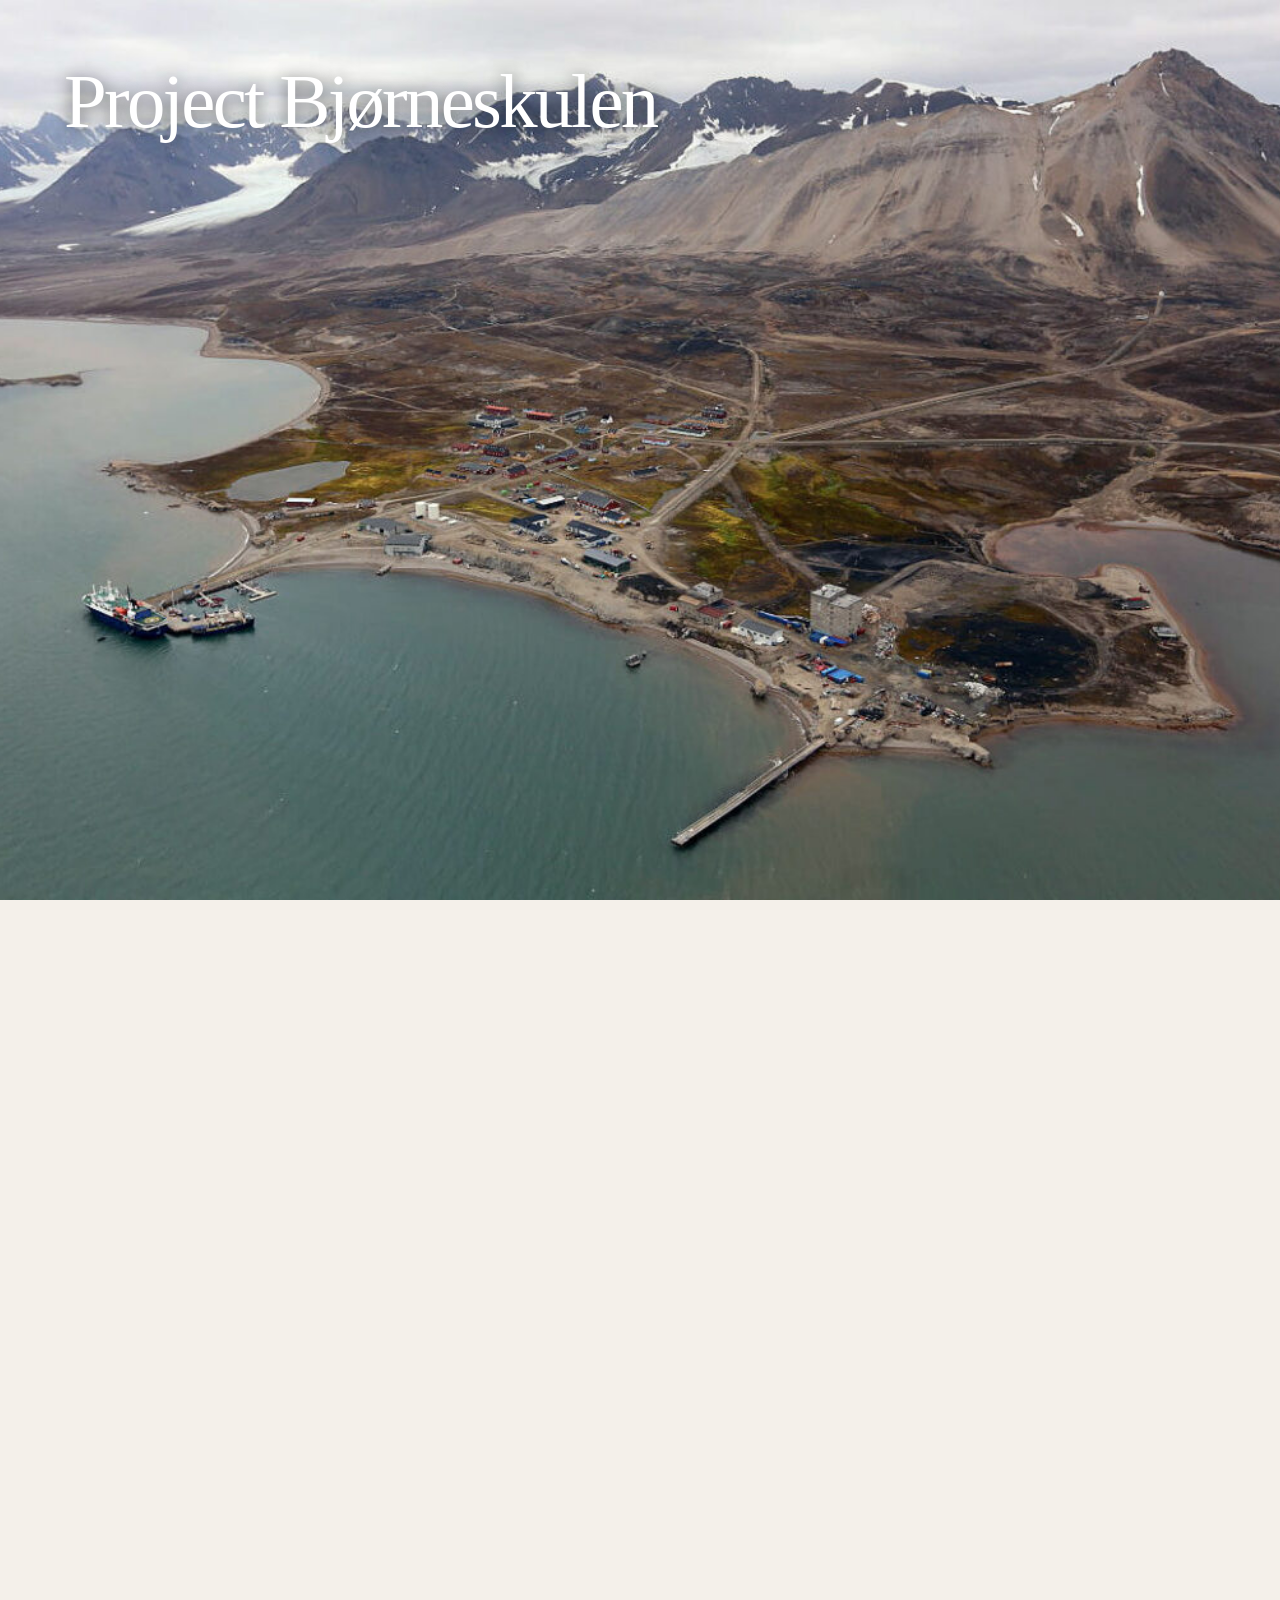
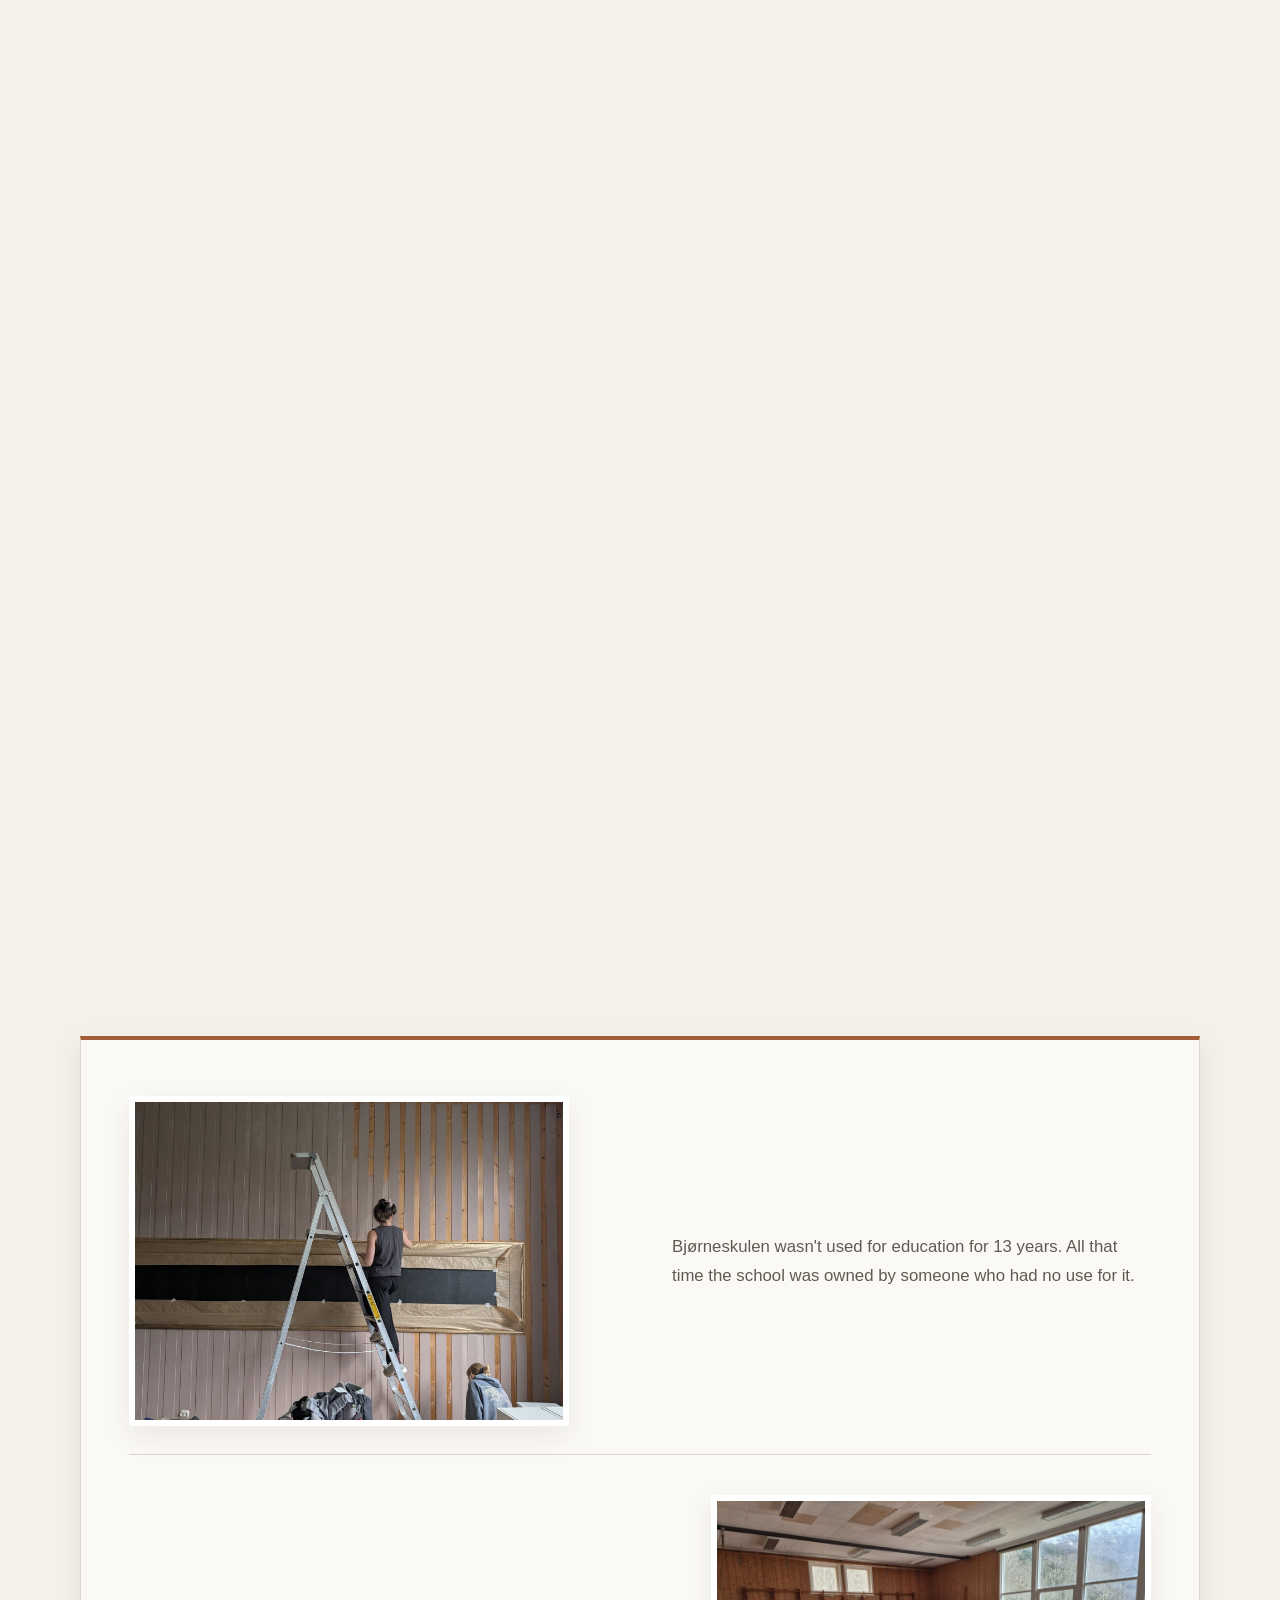
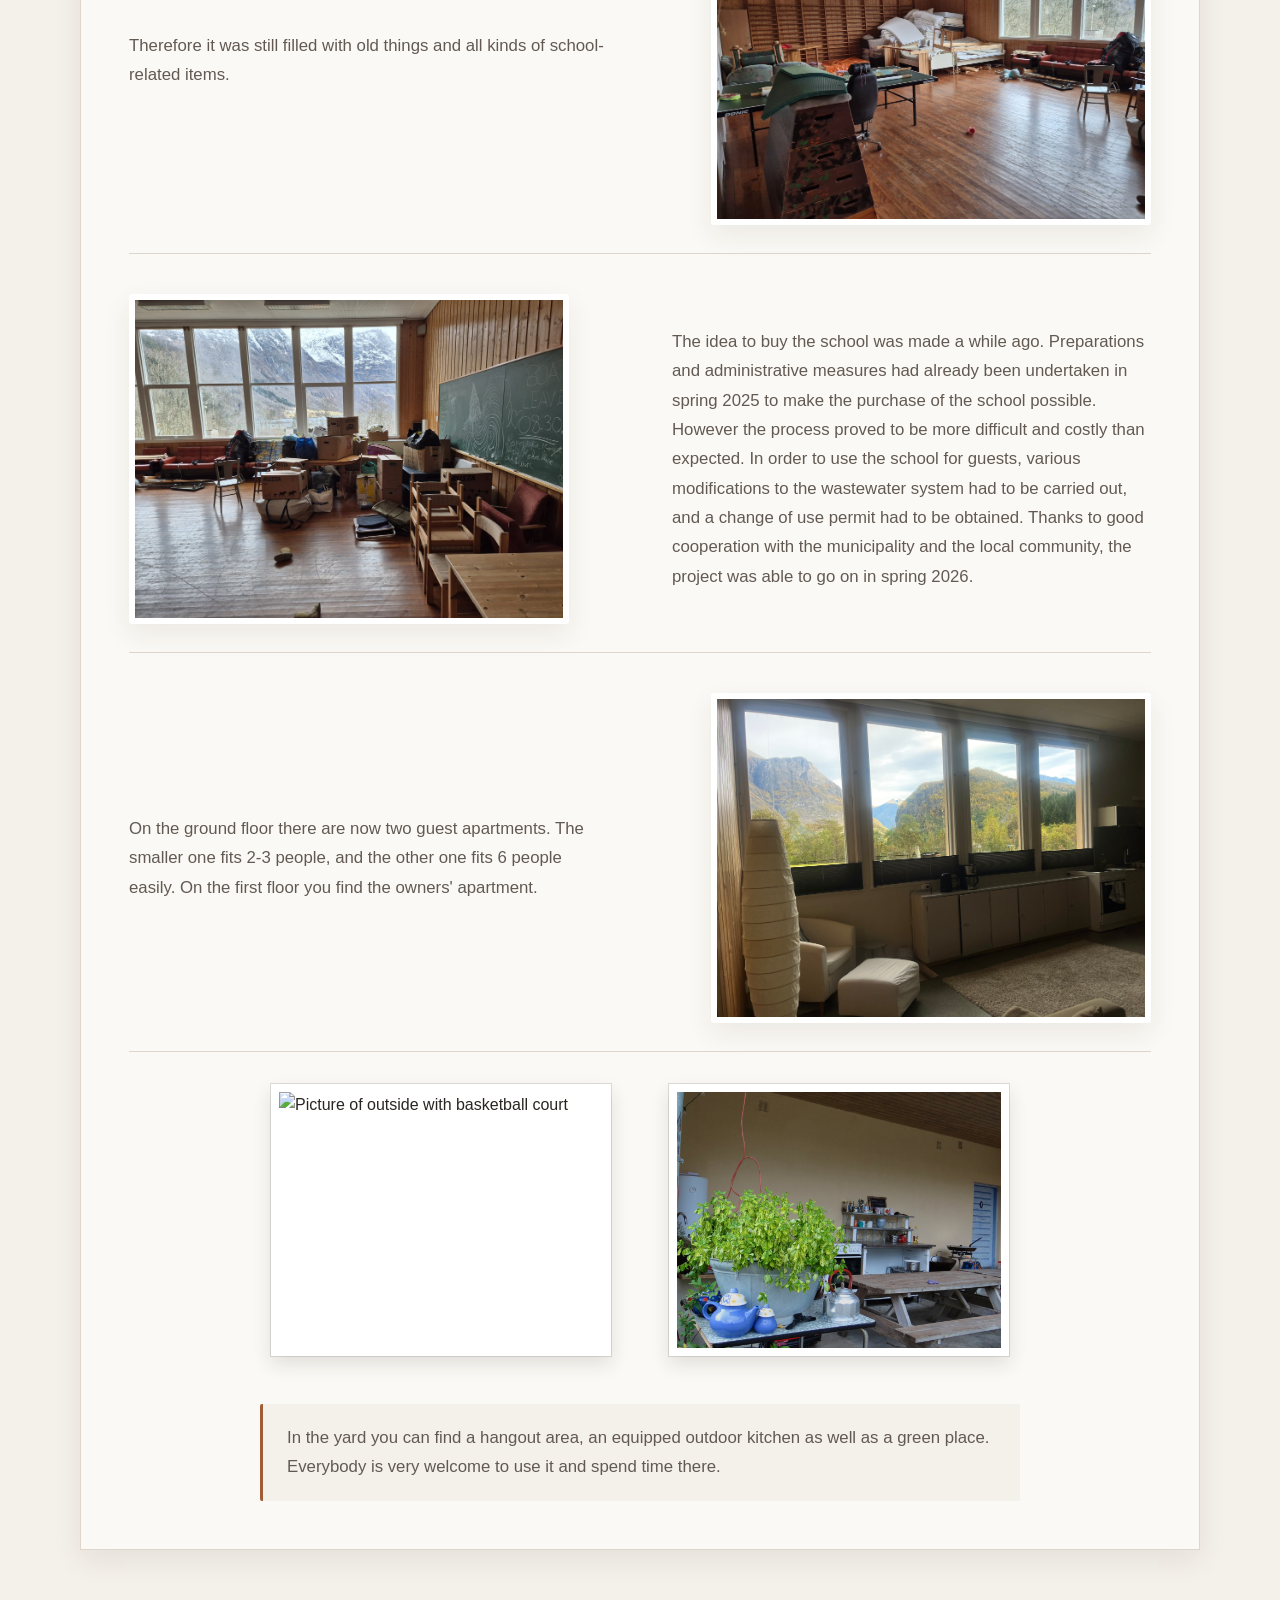
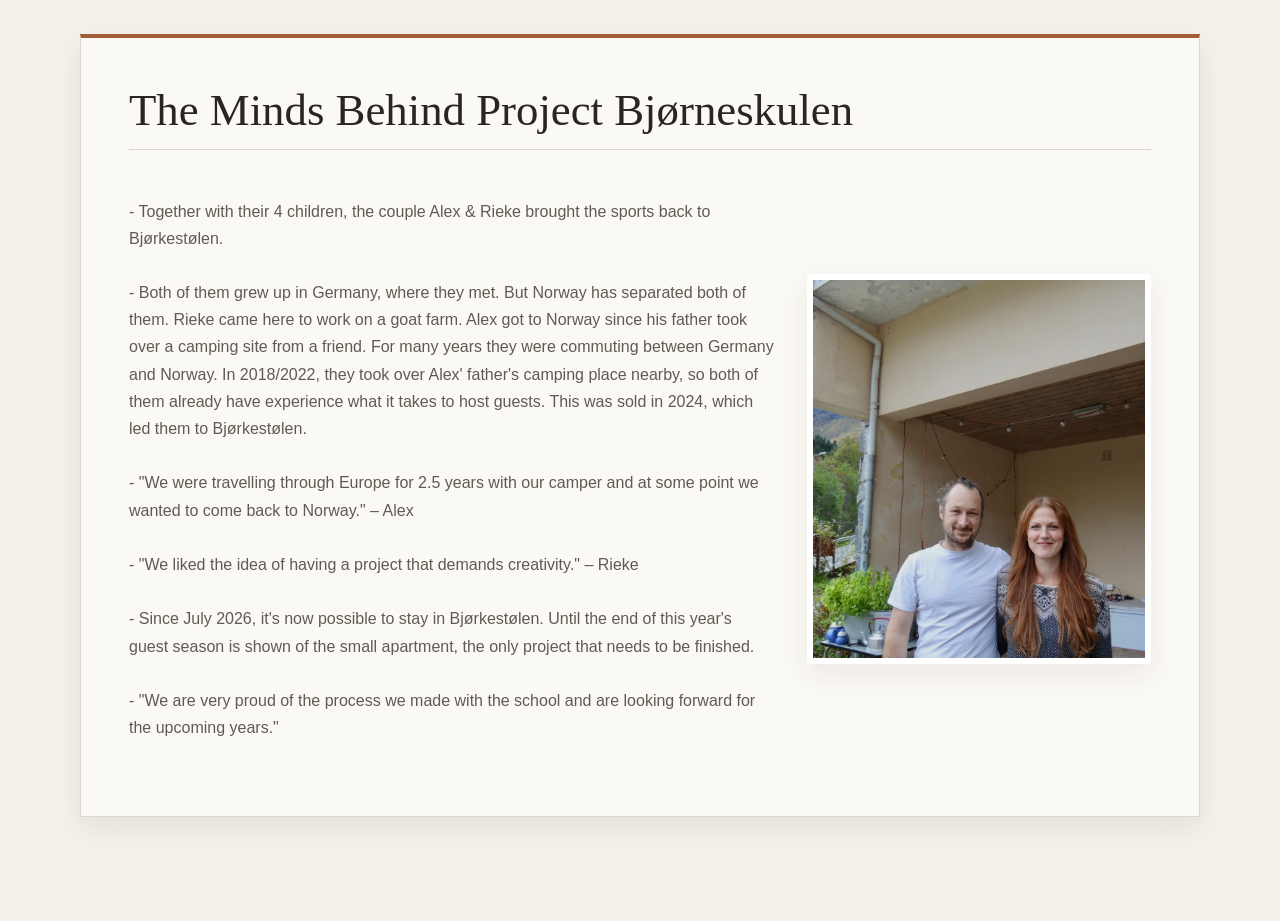
==== XLArticle/XLArticle.html @ cde45ebb "XLArticle" ====
<!DOCTYPE html>
<html lang="en">
<head>
    <meta charset="UTF-8">
    <meta name="viewport" content="width=device-width, initial-scale=1.0">
    <link rel="stylesheet" href="XLArticle.css">
    <script src="XLAtricle.js" defer></script>
    <title>Document</title>
</head>
<body>
    <header>
        <h1>Project Bjørneskulen</h1>
    </header>
    <main>

        <section class="storySequence" aria-label="Project Bjørneskulen story">
            <div class="storyStage">
                <figure class="storySlide">
                    <img src="img/justTrail.jpg" alt="Big picture of the school">
                </figure>
                <figure class="storySlide">
                    <img src="img/filler.jpg" alt="Picture of map">
                </figure>
                <figure class="storySlide">
                    <img src="img/filler.jpg" alt="Zoom picture of the map point">
                </figure>
                <figure class="storySlide">
                    <img src="img/IMG_3446.jpeg" alt="Picture of window">
                </figure>
                <figure class="storySlide">
                    <img src="img/IMG_3448.jpeg" alt="Picture of window">
                </figure>

                <article class="storySlide storyPhotoCopy">
                    <img src="img/wetransfer_pics_2026-10-27_1335/Before/ThreesOutside.JPG" alt="">
                    <div class="storyCopy">
                        <h2>A School</h2>
                        <p>
                            You are probably thinking about teachers, students and an old dusty smell right now.
                            Here at Bjørneskulen you won't find that anymore. But something extraordinary instead.
                        </p>
                    </div>
                </article>
            </div>
        </section>

        <section id="7" class="wallGallery">

            <article class="wallRow">

                <figure class="wallFrame">
                    <img src="img/wetransfer_pics_2026-10-27_1335/Before/WomanWall.JPG" alt="picture of woman fixing wall">
                </figure>
                <p class="wallCopy">Bjørneskulen wasn't used for education for 13 years. All that time the school was owned by someone who had no use for it.</p>
            </article>

            <article class="wallRowReverse">

                <figure class="wallFrame">
                    <img src="img/wetransfer_pics_2026-10-27_1335/Before/MessRoom.JPG" alt="Messy room with a lot of stuff in it">
                </figure>

                <p class="wallCopy">Therefore it was still filled with old things and all kinds of school-related items.</p>

            </article>

            <article class="wallRow">

                <figure class="wallFrame">
                    <img src="img/wetransfer_pics_2026-10-27_1335/Before/MessyRoom2.JPG" alt="Picture of messy room with a lot of stuff in it">
                </figure>

                <p class="wallCopy">
                    
                    The idea to buy the school was made a while ago. Preparations and administrative measures had already been undertaken in spring 2025
                    to make the purchase of the school possible. However the process proved to be more difficult and costly than expected.
                    In order to use the school for guests, various modifications to the wastewater system had to be carried out, and a change of use permit had to be obtained.
                    Thanks to good cooperation with the municipality and the local community, the project was able to go on in spring 2026.
                </p>
            </article>

            <article class="wallRowReverse">
                
                <figure class="wallFrame">
                    <img src="img/IMG_3468.jpeg" alt="Picture of windows">
                </figure>
                
                <p class="wallCopy">
                    On the ground floor there are now two guest apartments. The smaller one fits 2-3 people, and the other one fits 6 people easily. On the first floor you find the owners' apartment.
                </p>

            </article>

            <section class="wallBottom">

                <figure class="wallFrameSmall">
                    <img src="img/wetransfer_pics_2026-10-27_1335/After/DSC00908.jpg" alt="Picture of outside with basketball court">
                </figure>

                <figure class="wallFrameSmall">
                    <img src="img/wetransfer_pics_2026-10-27_1335/After/DSC00897.jpg" alt="Picture of plant and table outside school">
                </figure>

            </section>

            <p class="wallCopyFinalCopy">
                In the yard you can find a hangout area, an equipped outdoor kitchen as well as a green place. Everybody is very welcome to use it and spend time there.
            </p>

        </section>

        <section class="videoSequence" aria-label="Video of the inside of the school">
            <div class="storyVideo">
                <h2>Video of Inside the School</h2>
                <video controls playsinline muted preload="metadata" poster="img/filler.jpg" src="img/Vedio.mp4" aria-label="Silent video showing the inside of the school">
                    Your browser does not support the video tag.
                </video>
            </div>
        </section>

        <section id="8">
            <h2>The Minds Behind Project Bjørneskulen</h2>
            <p>
                - Together with their 4 children, the couple Alex & Rieke brought the sports back to Bjørkestølen.

                - Both of them grew up in Germany, where they met. But Norway has separated both of them. Rieke came here to work on a goat farm. Alex got to Norway since his father took over a camping site from a friend. For many years they were commuting between Germany and Norway. In 2018/2022, they took over Alex' father's camping place nearby, so both of them already have experience what it takes to host guests. This was sold in 2024, which led them to Bjørkestølen.

                - "We were travelling through Europe for 2.5 years with our camper and at some point we wanted to come back to Norway." – Alex

                - "We liked the idea of having a project that demands creativity." – Rieke

                - Since July 2026, it's now possible to stay in Bjørkestølen. Until the end of this year's guest season is shown of the small apartment, the only project that needs to be finished.

                - "We are very proud of the process we made with the school and are looking forward for the upcoming years."

            </p>
            <img src="img/wetransfer_pics_2026-10-27_1335/After/DSC00906.jpg" alt="Picture of Alex and Rieke">
        </section>

    </main>
    
</body>
</html>
---- XLArticle/XLArticle.css ----
* {
    box-sizing: border-box;
}

:root {
    color-scheme: light;
    --page: #f4f0ea;
    --surface: #fbf9f5;
    --ink: #292521;
    --muted: #625a52;
    --accent: #a15d36;
    --line: #ded6cb;
    --shadow: 0 10px 28px rgba(48, 39, 31, 0.08);
}

body {
    position: relative;
    overflow-x: clip;
    margin: 0;
    background: var(--page);
    color: var(--ink);
    font-family: "Segoe UI", Arial, sans-serif;
    line-height: 1.6;
}

img {
    display: block;
    max-width: 100%;
    height: auto;
}

header {
    position: absolute;
    inset: 0 0 auto;
    z-index: 3;
    max-width: none;
    margin: 0;
    padding: clamp(24px, 5vw, 72px);
    background: transparent;
    border: 0;
    box-shadow: none;
    pointer-events: none;
}

header h1 {
    margin: 0;
    color: #fff;
    font-family: Georgia, "Times New Roman", serif;
    font-size: clamp(2.4rem, 6vw, 4.8rem);
    font-weight: 500;
    letter-spacing: -0.035em;
    line-height: 1;
    text-shadow: 0 2px 18px rgba(0, 0, 0, 0.65);
}

main {
    display: grid;
    grid-template-columns: repeat(12, minmax(0, 1fr));
    gap: 28px 24px;
    max-width: 1160px;
    margin: 0 auto 64px;
    padding: 0 20px;
}

main > section {
    min-width: 0;
}

.storySequence {
    grid-column: 1 / -1;
    width: 100vw;
    margin-left: calc(50% - 50vw);
}

.storySequence.isScrollAnimated {
    height: 1000vh;
    height: 1000svh;
}

.storyStage {
    display: grid;
}

.storySequence.isScrollAnimated .storyStage {
    position: sticky;
    top: 0;
    z-index: 2;
    height: 100vh;
    height: 100svh;
    overflow: hidden;
    background: #e8dfd1;
}

.storySlide {
    position: relative;
    min-height: 75svh;
    margin: 0;
    overflow: hidden;
    background: #292521;
}

.storySlide > img {
    position: absolute;
    inset: 0;
    width: 100%;
    height: 100%;
    object-fit: cover;
}

.storySequence.isScrollAnimated .storySlide {
    position: absolute;
    inset: 0;
    min-height: 0;
    opacity: 0;
    pointer-events: none;
}

.storySequence.isScrollAnimated .storySlide.isCurrent {
    pointer-events: auto;
}

.videoSequence {
    grid-column: 1 / -1;
    width: 100vw;
    height: 180vh;
    height: 180svh;
    margin-left: calc(50% - 50vw);
}

.storyVideo {
    position: sticky;
    top: 0;
    display: grid;
    place-items: center;
    height: 100vh;
    height: 100svh;
    overflow: hidden;
    background: #080808;
}

.storyVideo h2 {
    position: absolute;
    z-index: 2;
    top: clamp(24px, 5vh, 56px);
    left: clamp(24px, 6vw, 80px);
    margin: 0;
    color: #fff;
    font-family: Georgia, "Times New Roman", serif;
    font-size: clamp(1.6rem, 4vw, 3rem);
    font-weight: 500;
    text-shadow: 0 2px 16px rgba(0, 0, 0, 0.75);
}

.storyVideo video {
    position: relative;
    z-index: 1;
    width: 100%;
    height: 100%;
    max-height: 100vh;
    max-height: 100svh;
    background: #080808;
    object-fit: contain;
}

.storyPhotoCopy::after {
    position: absolute;
    inset: 0;
    background: linear-gradient(90deg, rgba(20, 17, 15, 0.72), rgba(20, 17, 15, 0.08));
    content: "";
}

.storyCopy {
    position: absolute;
    z-index: 1;
    bottom: clamp(32px, 8vh, 96px);
    left: clamp(24px, 8vw, 112px);
    width: min(620px, calc(100% - 48px));
    padding: clamp(24px, 4vw, 48px);
    color: #fff;
    background: rgba(36, 31, 27, 0.58);
    border-left: 4px solid #d59a70;
    backdrop-filter: blur(4px);
}

.storyCopy h2 {
    margin: 0 0 14px;
    font-family: Georgia, "Times New Roman", serif;
    font-size: clamp(2rem, 5vw, 4rem);
    font-weight: 500;
    line-height: 1.1;
}

.storyCopy p {
    margin: 0;
    font-size: clamp(1.05rem, 1.8vw, 1.3rem);
    line-height: 1.75;
}

section[id="7"].wallGallery {
    grid-column: 1 / -1;
    width: 100%;
    max-width: none;
    margin: 8px auto 0;
    padding: clamp(24px, 4vw, 48px);
    background: var(--surface);
    border: 1px solid var(--line);
    border-top: 4px solid var(--accent);
    box-shadow: var(--shadow);
    position: relative;
}

section[id="7"] .wallRow,
section[id="7"] .wallRowReverse,
section[id="7"] .wallBottom {
    display: grid;
    grid-template-columns: repeat(2, minmax(0, 1fr));
    gap: clamp(24px, 5vw, 64px);
    align-items: center;
    margin-bottom: 32px;
    padding: 8px 0 28px;
    border-bottom: 1px solid var(--line);
    position: relative;
    z-index: 1;
}

section[id="7"] .wallRowReverse {
    grid-template-columns: repeat(2, minmax(0, 1fr));
}

section[id="7"] .wallRow .wallFrame {
    grid-column: 1;
    grid-row: 1;
}

section[id="7"] .wallRow .wallCopy {
    grid-column: 2;
    grid-row: 1;
}

section[id="7"] .wallRowReverse .wallFrame {
    grid-column: 2;
    grid-row: 1;
}

section[id="7"] .wallRowReverse .wallCopy {
    grid-column: 1;
    grid-row: 1;
}

section[id="7"] .wallFrame {
    position: relative;
    width: 100%;
    max-width: 440px;
    margin: 0;
    background: var(--surface);
    border: 6px solid #fff;
    border-radius: 3px;
    box-shadow: var(--shadow);
    padding: 0;
}

section[id="7"] .wallRowReverse .wallFrame {
    justify-self: end;
}

section[id="7"] .wallBottom .wallFrameSmall {
    justify-self: center;
}

section[id="7"] .wallFrame img {
    display: block;
    width: 100%;
    height: 100%;
    object-fit: cover;
    background: #ddd;
}

section[id="7"] .wallFrame {
    display: flex;
    align-items: stretch;
    justify-content: center;
    overflow: hidden;
    aspect-ratio: 4 / 3;
}

section[id="7"] .wallFrameSmall {
    aspect-ratio: 5 / 4;
}

section[id="7"] .wallFrameSmall img {
    height: 100%;
}

section[id="7"] .wallCopy {
    font-size: 1.05rem;
    line-height: 1.75;
    color: var(--muted);
    margin: 0;
    max-width: 560px;
}

section[id="7"] .wallBottom {
    grid-template-columns: repeat(2, minmax(0, 1fr));
    gap: clamp(16px, 3vw, 36px);
    margin: 0 auto 20px;
    padding: 0 0 28px;
    max-width: 760px;
    border-bottom: 0;
}

section[id="7"] .wallFrameSmall {
    position: relative;
    width: 100%;
    max-width: 340px;
    margin: 0;
    padding: 8px;
    background: #fff;
    aspect-ratio: 5 / 4;
    box-shadow: 0 8px 18px rgba(38, 34, 31, 0.12), 0 0 0 1px rgba(60, 53, 46, 0.15);
}

section[id="7"] .wallFrameSmall img {
    display: block;
    width: 100%;
    height: 100%;
    object-fit: cover;
}

section[id="7"] .wallCopyFinalCopy {
    max-width: 760px;
    margin: 0 auto;
    padding: 20px 24px;
    background: #f4f0ea;
    border-left: 3px solid var(--accent);
    border-radius: 2px;
    color: var(--muted);
    font-size: 1.05rem;
    line-height: 1.7;
}

[id="8"] {
    grid-column: 1 / -1;
    display: grid;
    grid-template-columns: minmax(0, 1.5fr) minmax(240px, 0.8fr);
    gap: 20px 32px;
    align-items: center;
    max-width: none;
    margin: 8px auto 40px;
    padding: clamp(24px, 4vw, 48px);
    background: var(--surface);
    border: 1px solid var(--line);
    border-top: 4px solid var(--accent);
    box-shadow: var(--shadow);
}

[id="8"] h2 {
    grid-column: 1 / -1;
    margin: 0;
    padding-bottom: 14px;
    border-bottom: 1px solid var(--line);
    color: var(--ink);
    font-family: Georgia, "Times New Roman", serif;
    font-size: clamp(1.8rem, 3.5vw, 2.8rem);
    font-weight: 500;
    line-height: 1.1;
}

[id="8"] p {
    margin: 0;
    color: var(--muted);
    font-size: 1rem;
    line-height: 1.7;
    white-space: pre-line;
}

[id="8"] img {
    width: 100%;
    height: 100%;
    max-height: 390px;
    object-fit: cover;
    border: 6px solid #fff;
    border-radius: 3px;
    box-shadow: var(--shadow);
}

@media (max-width: 680px) {
    header {
        padding: 24px 20px;
    }

    main {
        grid-template-columns: 1fr;
        gap: 18px;
        padding: 0 14px;
    }

    main > section{
        grid-column: 1;
    }

    .storyCopy {
        left: 18px;
        bottom: 24px;
        width: calc(100% - 36px);
    }

    section[id="7"] .wallRow,
    section[id="7"] .wallRowReverse,
    section[id="7"] .wallBottom {
        grid-template-columns: 1fr;
        gap: 18px;
    }

    section[id="7"] .wallRow .wallFrame,
    section[id="7"] .wallRowReverse .wallFrame,
    section[id="7"] .wallRow .wallCopy,
    section[id="7"] .wallRowReverse .wallCopy {
        grid-column: 1;
        grid-row: auto;
    }

    section[id="7"] .wallRow .wallFrame,
    section[id="7"] .wallRowReverse .wallFrame,
    section[id="7"] .wallBottom .wallFrameSmall {
        justify-self: center;
        width: min(100%, 400px);
    }

    section[id="7"] .wallFrame,
    section[id="7"] .wallFrameSmall {
        aspect-ratio: 4 / 3;
    }

    section[id="7"] .wallCopy {
        max-width: none;
        padding: 0 4px;
    }

    section[id="7"] .wallCopyFinalCopy {
        padding: 16px 18px;
    }

    [id="8"] {
        grid-template-columns: 1fr;
        gap: 16px;
        margin: 8px auto 28px;
        padding: 24px 18px;
    }

    [id="8"] h2 {
        grid-column: 1;
    }

    [id="8"] img {
        height: auto;
        max-height: 420px;
        object-fit: contain;
    }
}

@media (prefers-reduced-motion: reduce) {
    .storySequence.isScrollAnimated {
        height: auto;
    }

    .storySequence.isScrollAnimated .storyStage {
        position: relative;
        height: auto;
        overflow: visible;
    }

    .storySequence.isScrollAnimated .storySlide {
        position: relative;
        inset: auto;
        min-height: 75svh;
        opacity: 1;
        pointer-events: auto;
    }

    .videoSequence {
        height: auto;
    }

    .videoSequence .storyVideo {
        position: relative;
    }
}
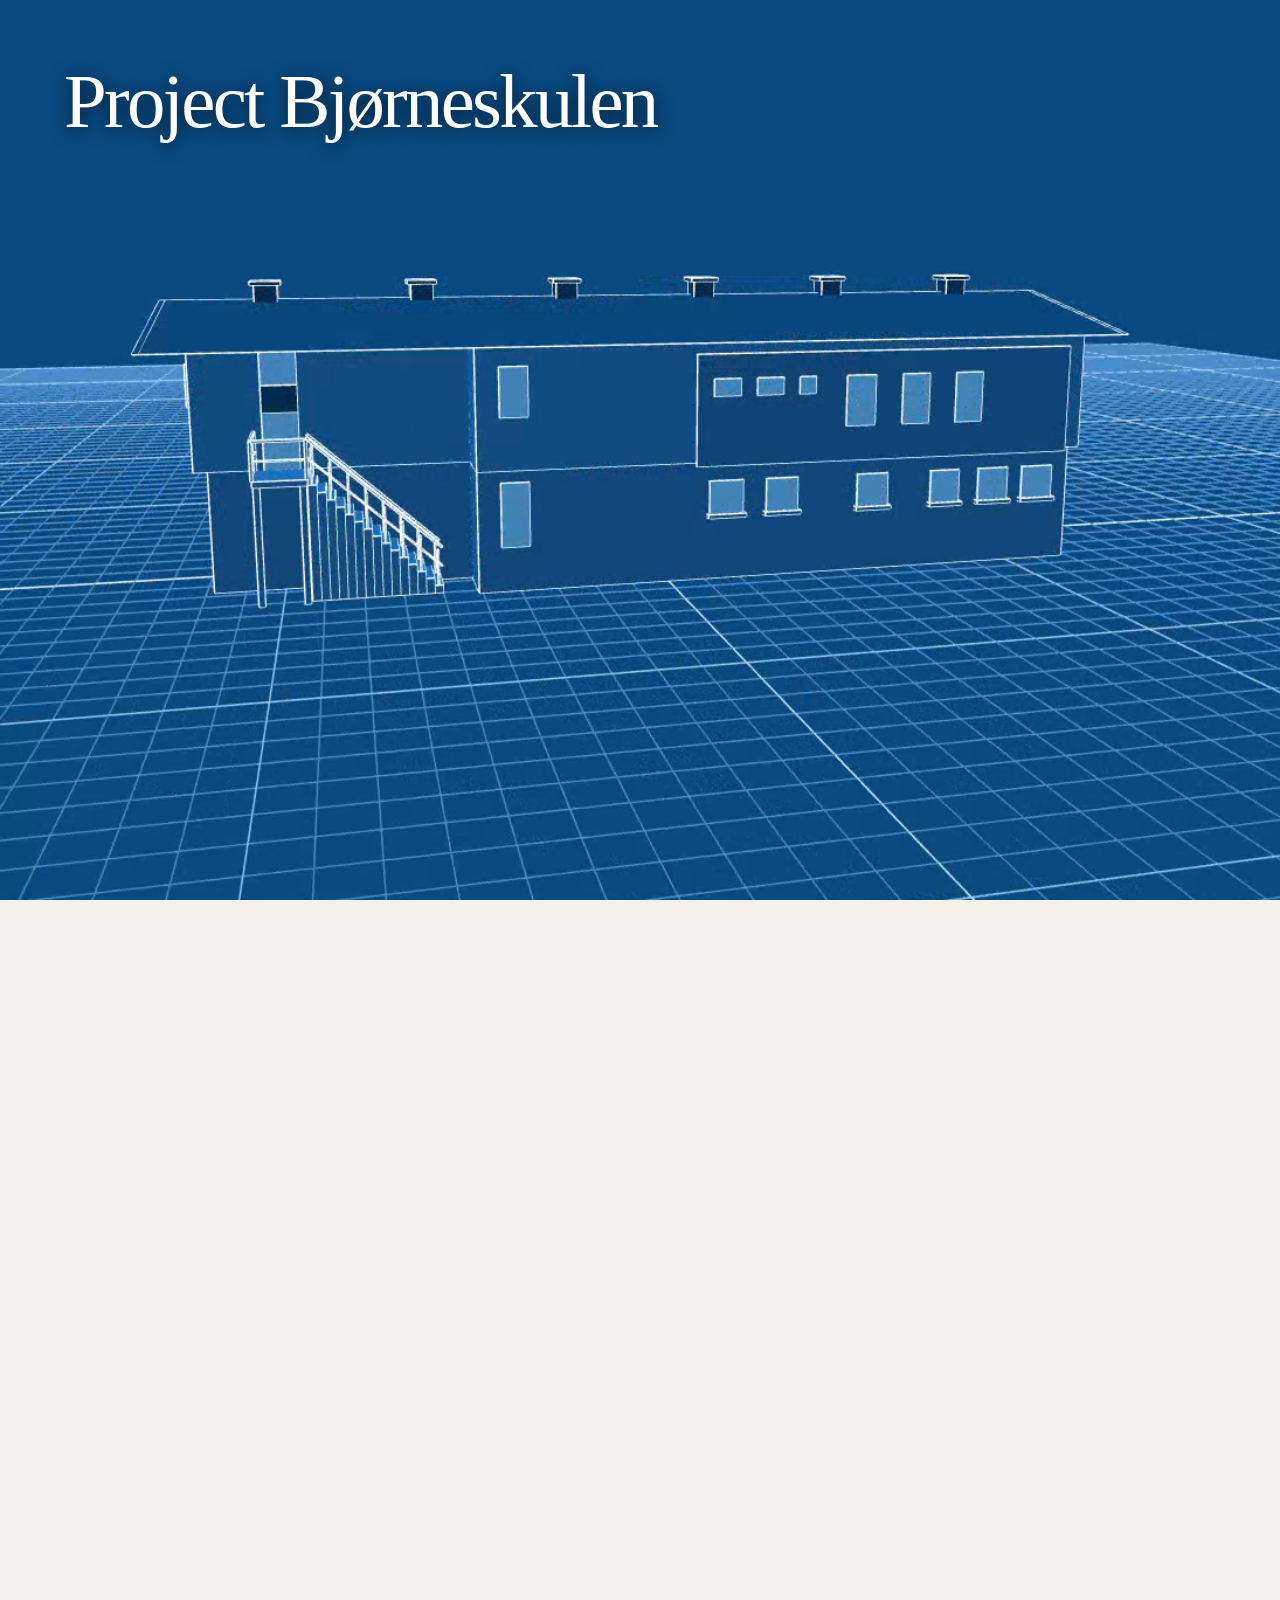
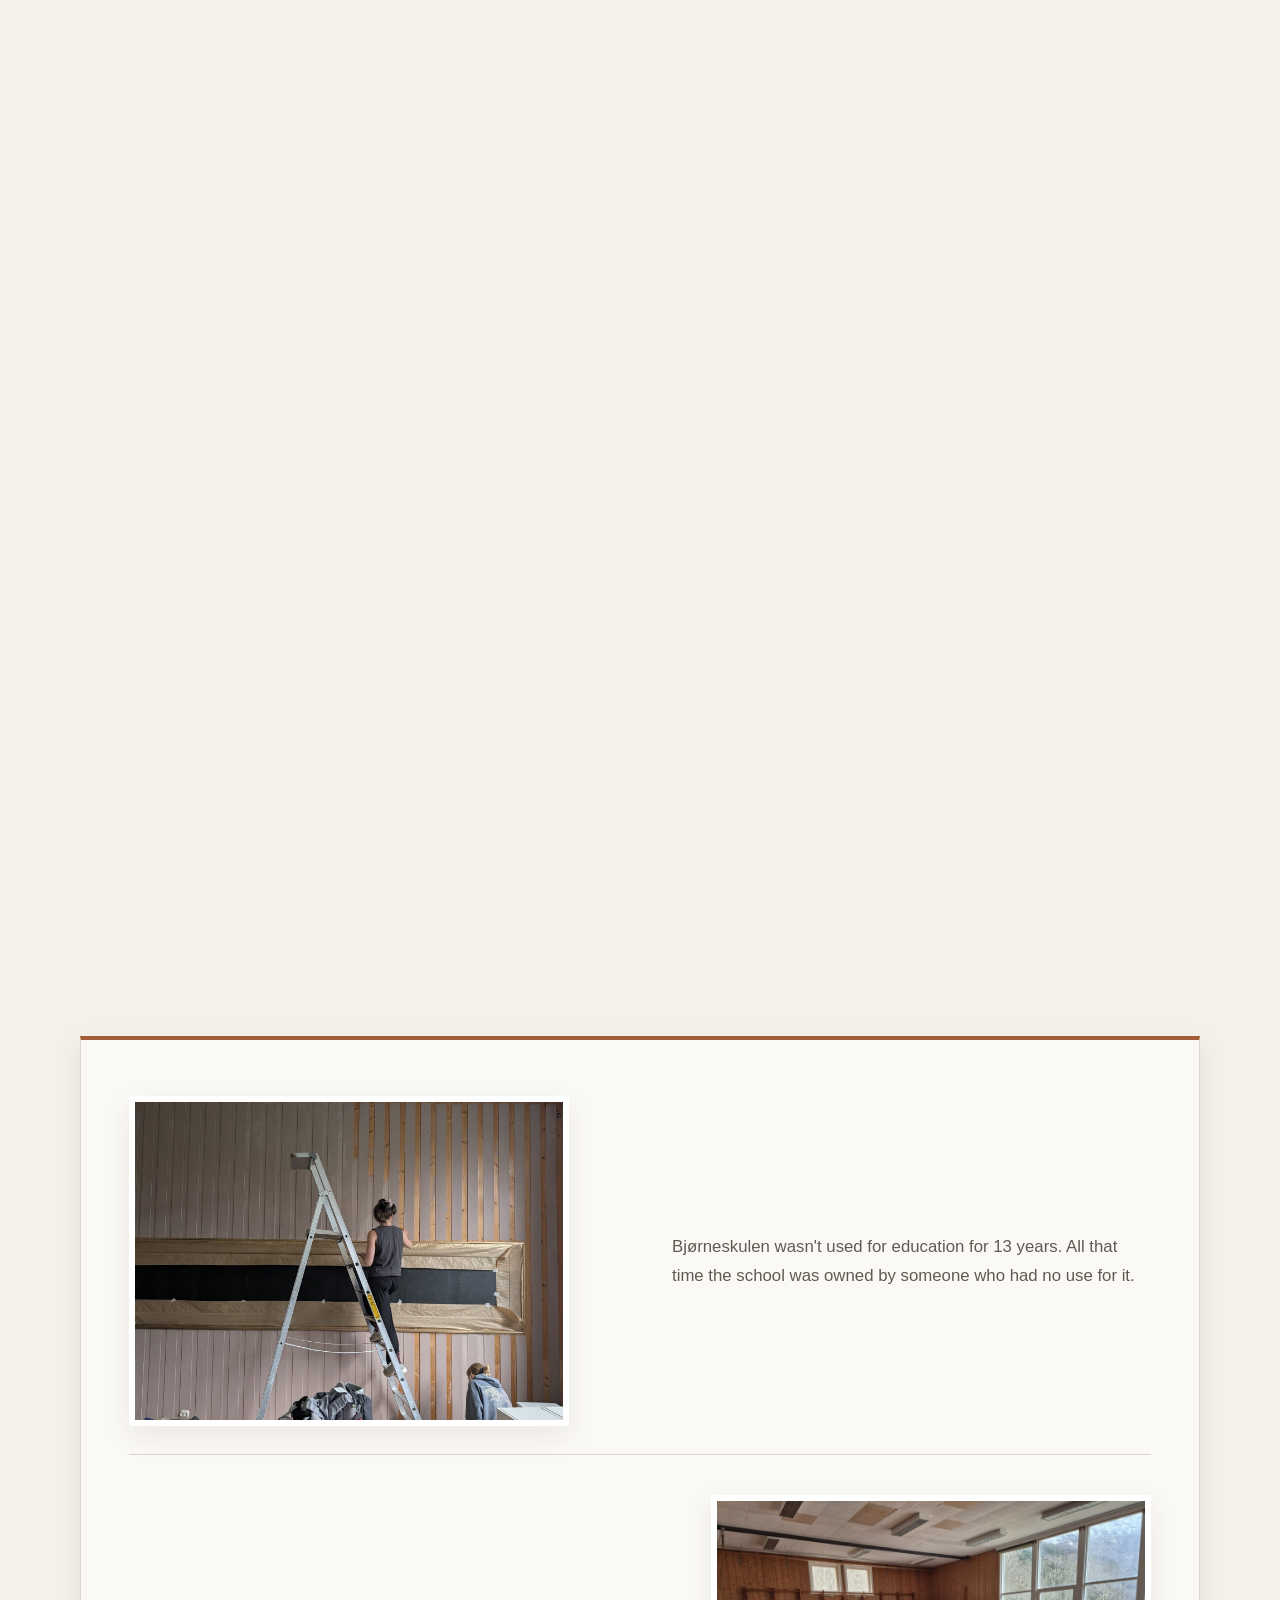
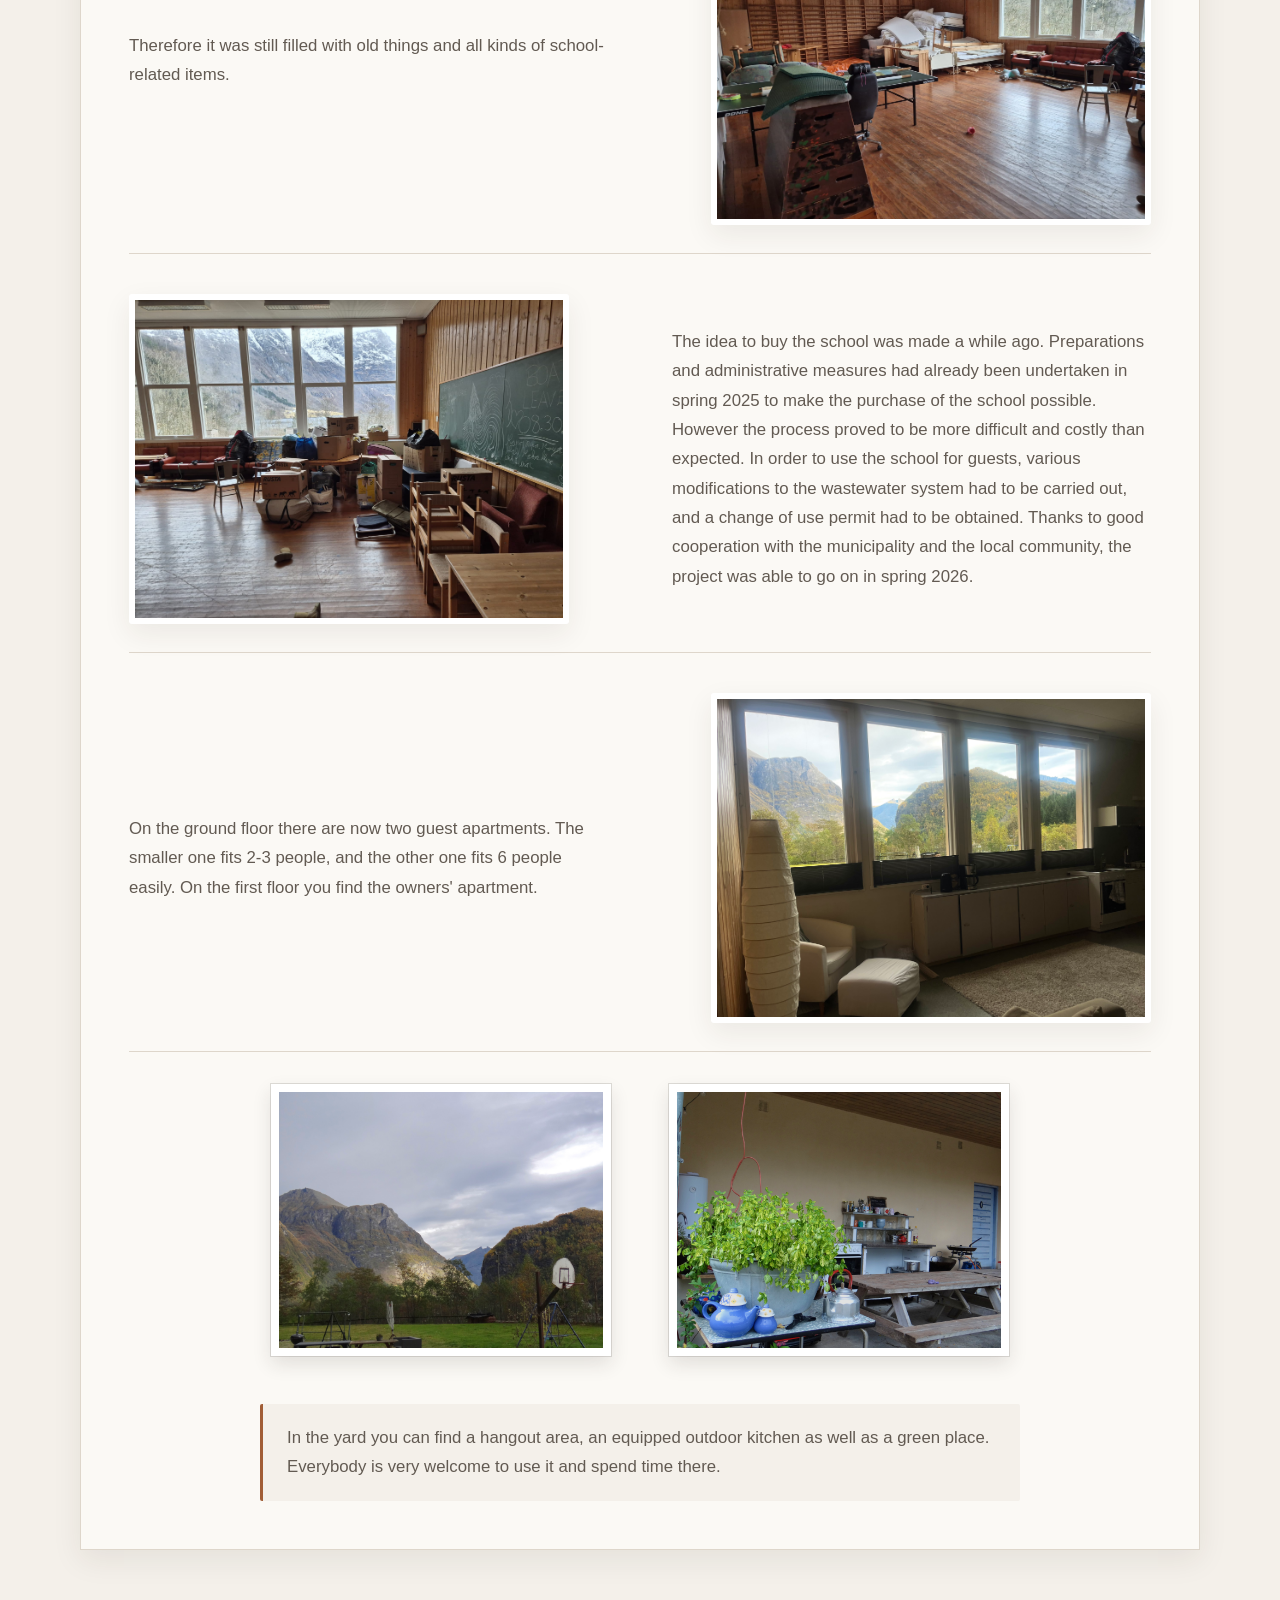
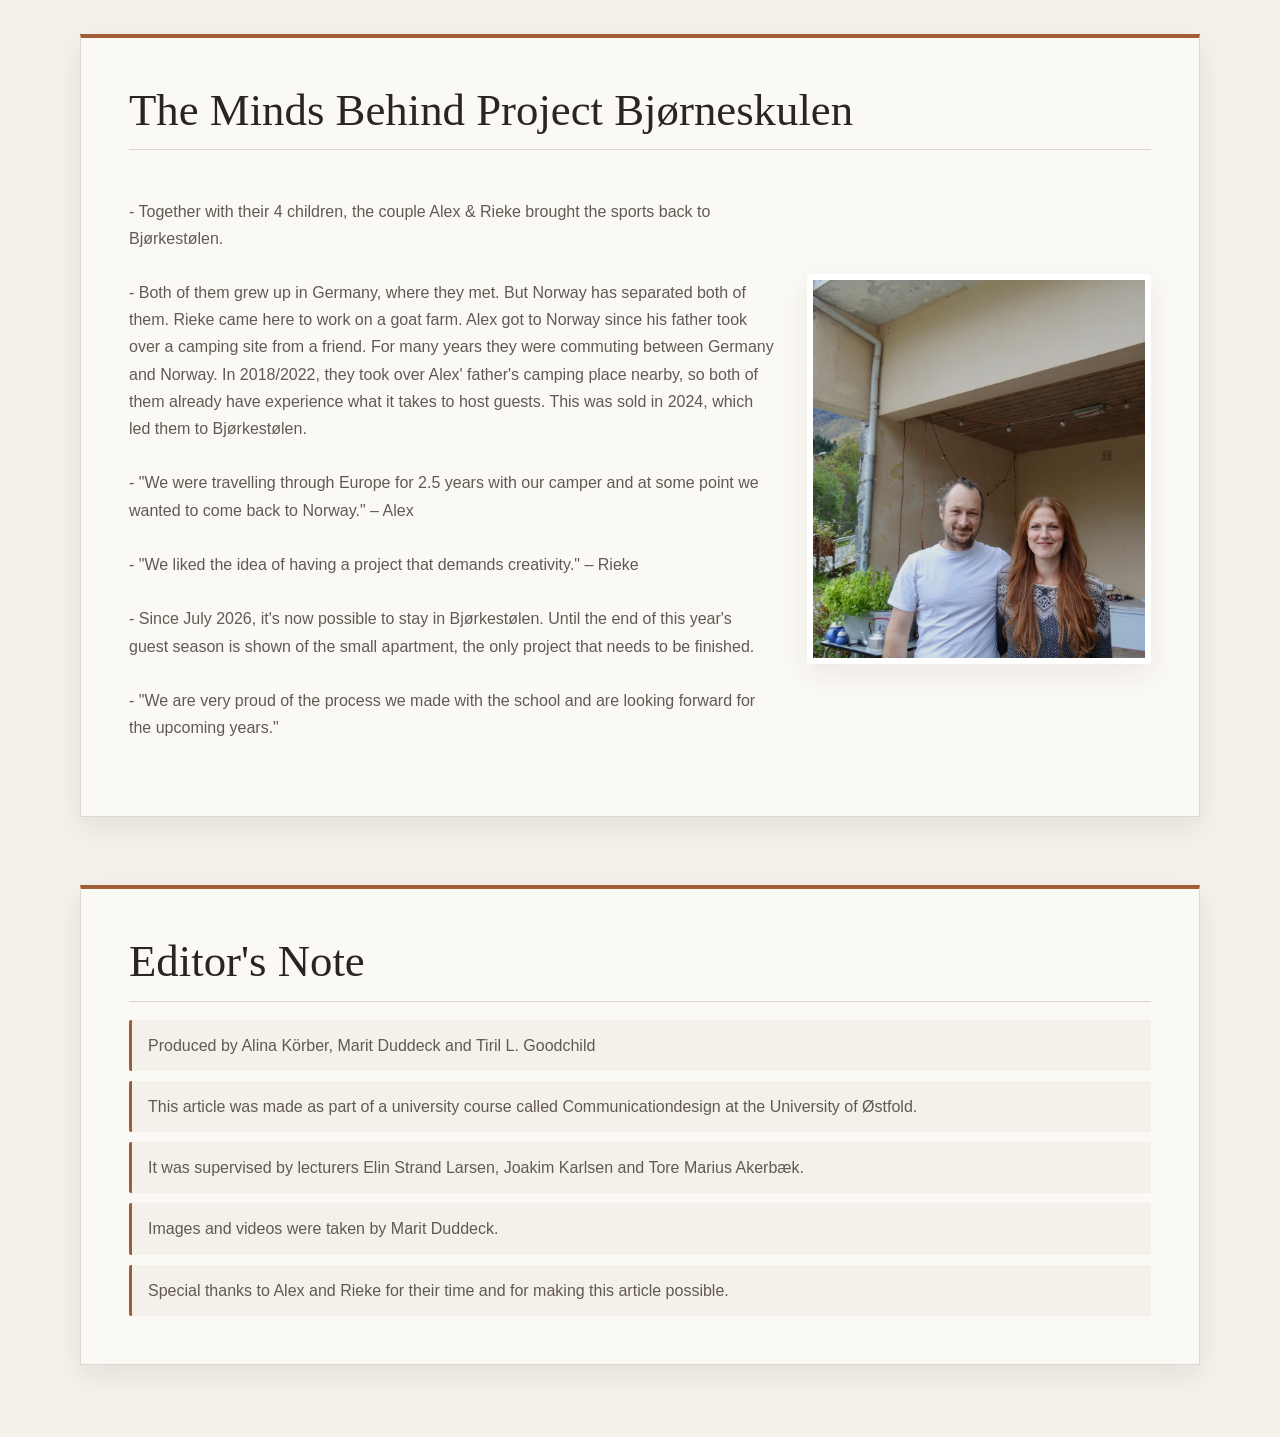
==== commit c5724fc6: "yes" ====
--- a/XLArticle/XLArticle.html
+++ b/XLArticle/XLArticle.html
@@ -14,15 +14,18 @@
     <main>
 
         <section class="storySequence" aria-label="Project Bjørneskulen story">
-            <div class="storyStage">
+            <section class="storyStage" aria-label="Bjørneskulen story slides">
                 <figure class="storySlide">
-                    <img src="img/justTrail.jpg" alt="Big picture of the school">
+                    <video autoplay loop playsinline muted preload="metadata" aria-label="Video showing Bjørneskulen">
+                        <source src="img/bjorkeskulen.webm" type="video/webm">
+                        Your browser does not support the video tag.
+                    </video>
                 </figure>
                 <figure class="storySlide">
-                    <img src="img/filler.jpg" alt="Picture of map">
+                    <img src="img/NorwayMap.jpeg" alt="Picture of map">
                 </figure>
                 <figure class="storySlide">
-                    <img src="img/filler.jpg" alt="Zoom picture of the map point">
+                    <img src="img/Zoomed.jpeg" alt="Zoom picture of the map point">
                 </figure>
                 <figure class="storySlide">
                     <img src="img/IMG_3446.jpeg" alt="Picture of window">
@@ -33,15 +36,15 @@
 
                 <article class="storySlide storyPhotoCopy">
                     <img src="img/wetransfer_pics_2026-10-27_1335/Before/ThreesOutside.JPG" alt="">
-                    <div class="storyCopy">
+                    <aside class="storyCopy">
                         <h2>A School</h2>
                         <p>
                             You are probably thinking about teachers, students and an old dusty smell right now.
                             Here at Bjørneskulen you won't find that anymore. But something extraordinary instead.
                         </p>
-                    </div>
+                    </aside>
                 </article>
-            </div>
+            </section>
         </section>
 
         <section id="7" class="wallGallery">
@@ -94,7 +97,7 @@
             <section class="wallBottom">
 
                 <figure class="wallFrameSmall">
-                    <img src="img/wetransfer_pics_2026-10-27_1335/After/DSC00908.jpg" alt="Picture of outside with basketball court">
+                    <img src="img/Basket.jpg" alt="Picture of outside with basketball court">
                 </figure>
 
                 <figure class="wallFrameSmall">
@@ -110,12 +113,12 @@
         </section>
 
         <section class="videoSequence" aria-label="Video of the inside of the school">
-            <div class="storyVideo">
+            <figure class="storyVideo">
                 <h2>Video of Inside the School</h2>
-                <video controls playsinline muted preload="metadata" poster="img/filler.jpg" src="img/Vedio.mp4" aria-label="Silent video showing the inside of the school">
+                <video controls playsinline muted preload="metadata" src="img/Vedio.mp4" aria-label="Silent video showing the inside of the school">
                     Your browser does not support the video tag.
                 </video>
-            </div>
+            </figure>
         </section>
 
         <section id="8">
@@ -137,6 +140,16 @@
             <img src="img/wetransfer_pics_2026-10-27_1335/After/DSC00906.jpg" alt="Picture of Alex and Rieke">
         </section>
 
+        <section id="editors-note" class="editorsNote">
+            <h3>Editor's Note</h3>
+            <p>Produced by Alina Körber, Marit Duddeck and Tiril L. Goodchild</p>
+            <p>This article was made as part of a university course called Communicationdesign at the University of Østfold.</p>
+            <p>It was supervised by lecturers Elin Strand Larsen, Joakim Karlsen and Tore Marius Akerbæk.</p>
+            <p>Images and videos were taken by Marit Duddeck.</p>
+            <p>Special thanks to Alex and Rieke for their time and for making this article possible.</p>
+        </section>
+
+
     </main>
     
 </body>
--- a/XLArticle/XLArticle.css
+++ b/XLArticle/XLArticle.css
@@ -99,7 +99,8 @@
     background: #292521;
 }
 
-.storySlide > img {
+.storySlide > img,
+.storySlide > video {
     position: absolute;
     inset: 0;
     width: 100%;
@@ -134,6 +135,7 @@
     place-items: center;
     height: 100vh;
     height: 100svh;
+    margin: 0;
     overflow: hidden;
     background: #080808;
 }
@@ -383,6 +385,49 @@
     box-shadow: var(--shadow);
 }
 
+.editorsNote {
+    grid-column: 1 / -1;
+    width: 100%;
+    max-width: none;
+    margin: 0 auto 8px;
+    padding: clamp(24px, 4vw, 48px);
+    background: var(--surface);
+    border: 1px solid var(--line);
+    border-top: 4px solid var(--accent);
+    box-shadow: var(--shadow);
+}
+
+.editorsNote h3 {
+    margin: 0 0 18px;
+    padding-bottom: 14px;
+    border-bottom: 1px solid var(--line);
+    color: var(--ink);
+    font-family: Georgia, "Times New Roman", serif;
+    font-size: clamp(1.8rem, 3.5vw, 2.8rem);
+    font-weight: 500;
+    line-height: 1.1;
+}
+
+.editorsNote p {
+    margin: 0;
+    padding: 12px 16px;
+    background: #f4f0ea;
+    border-left: 3px solid var(--accent);
+    border-radius: 2px;
+    color: var(--muted);
+    font-size: 1rem;
+    line-height: 1.7;
+}
+
+.editorsNote {
+    display: grid;
+    gap: 10px;
+}
+
+.editorsNote h3 {
+    margin-bottom: 8px;
+}
+
 @media (max-width: 680px) {
     header {
         padding: 24px 20px;
@@ -456,6 +501,14 @@
         max-height: 420px;
         object-fit: contain;
     }
+
+    .editorsNote {
+        padding: 24px 18px;
+    }
+
+    .editorsNote p {
+        padding: 12px 14px;
+    }
 }
 
 @media (prefers-reduced-motion: reduce) {
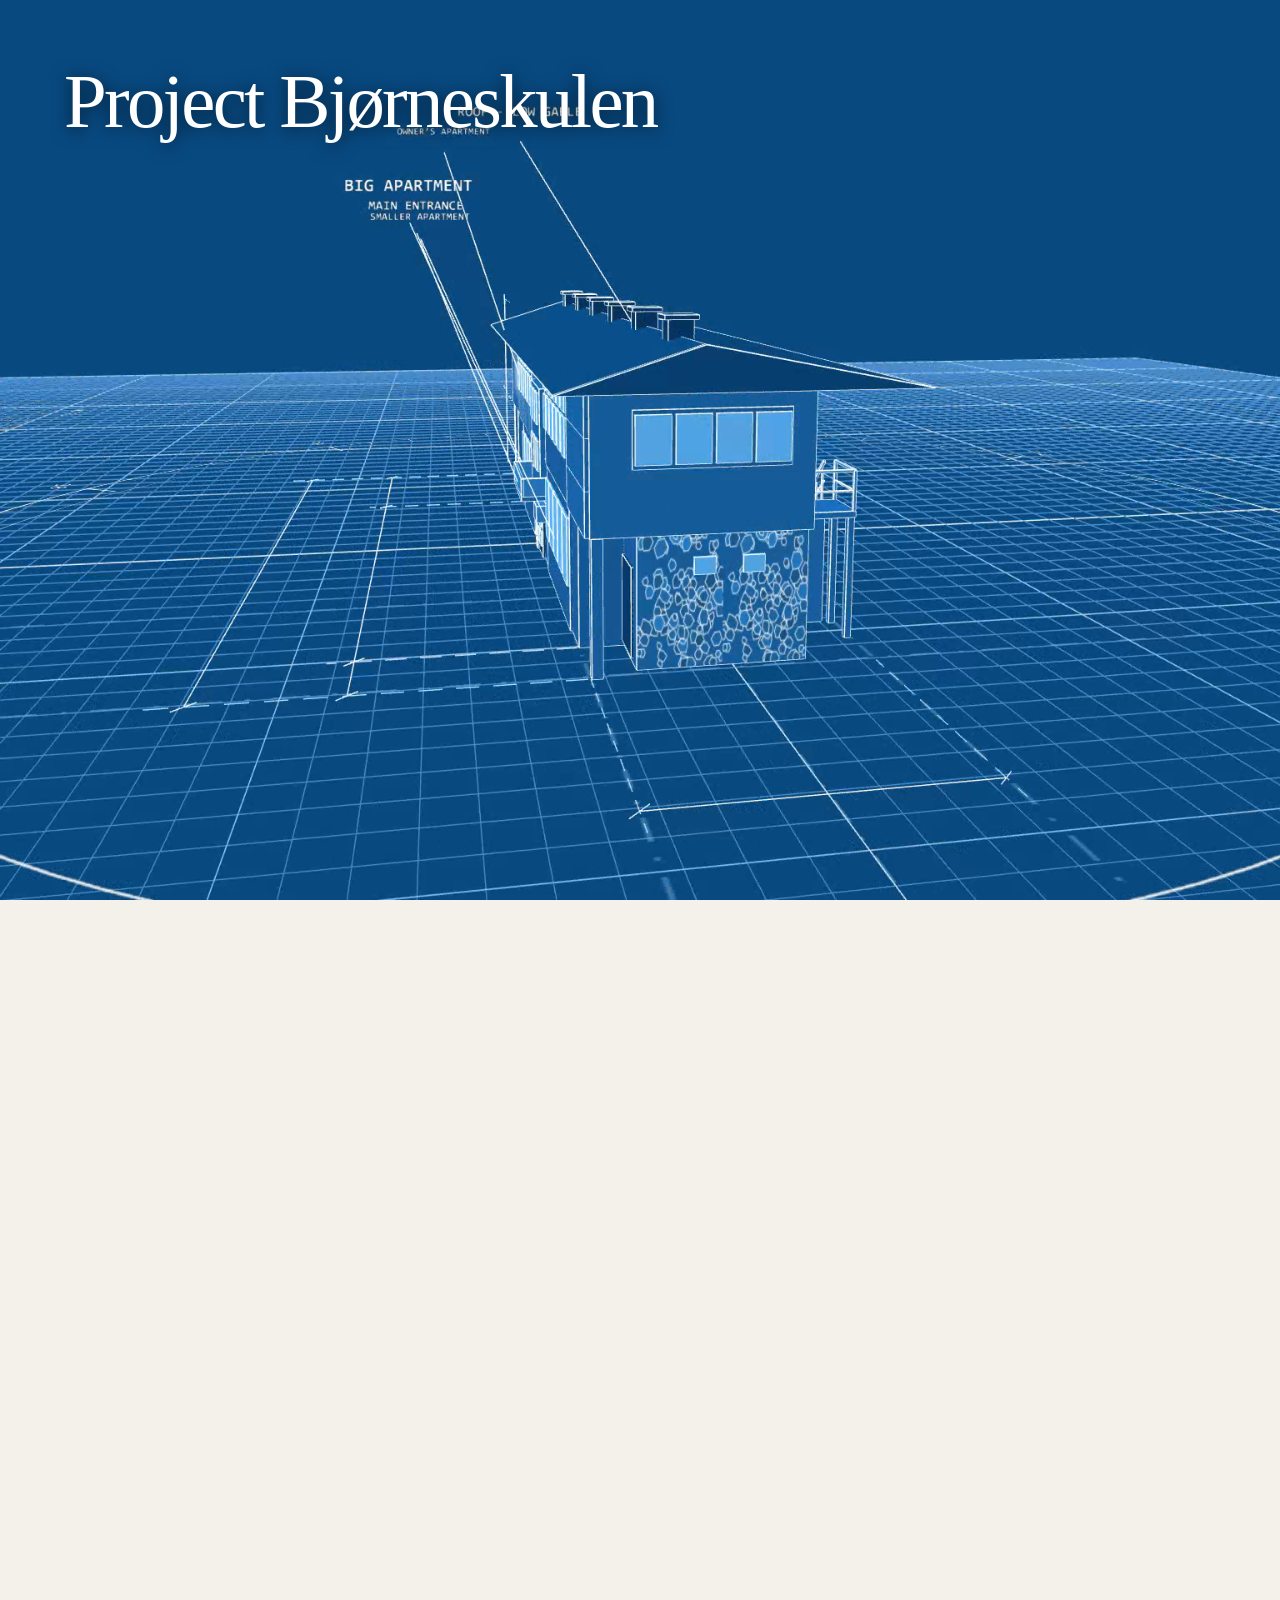
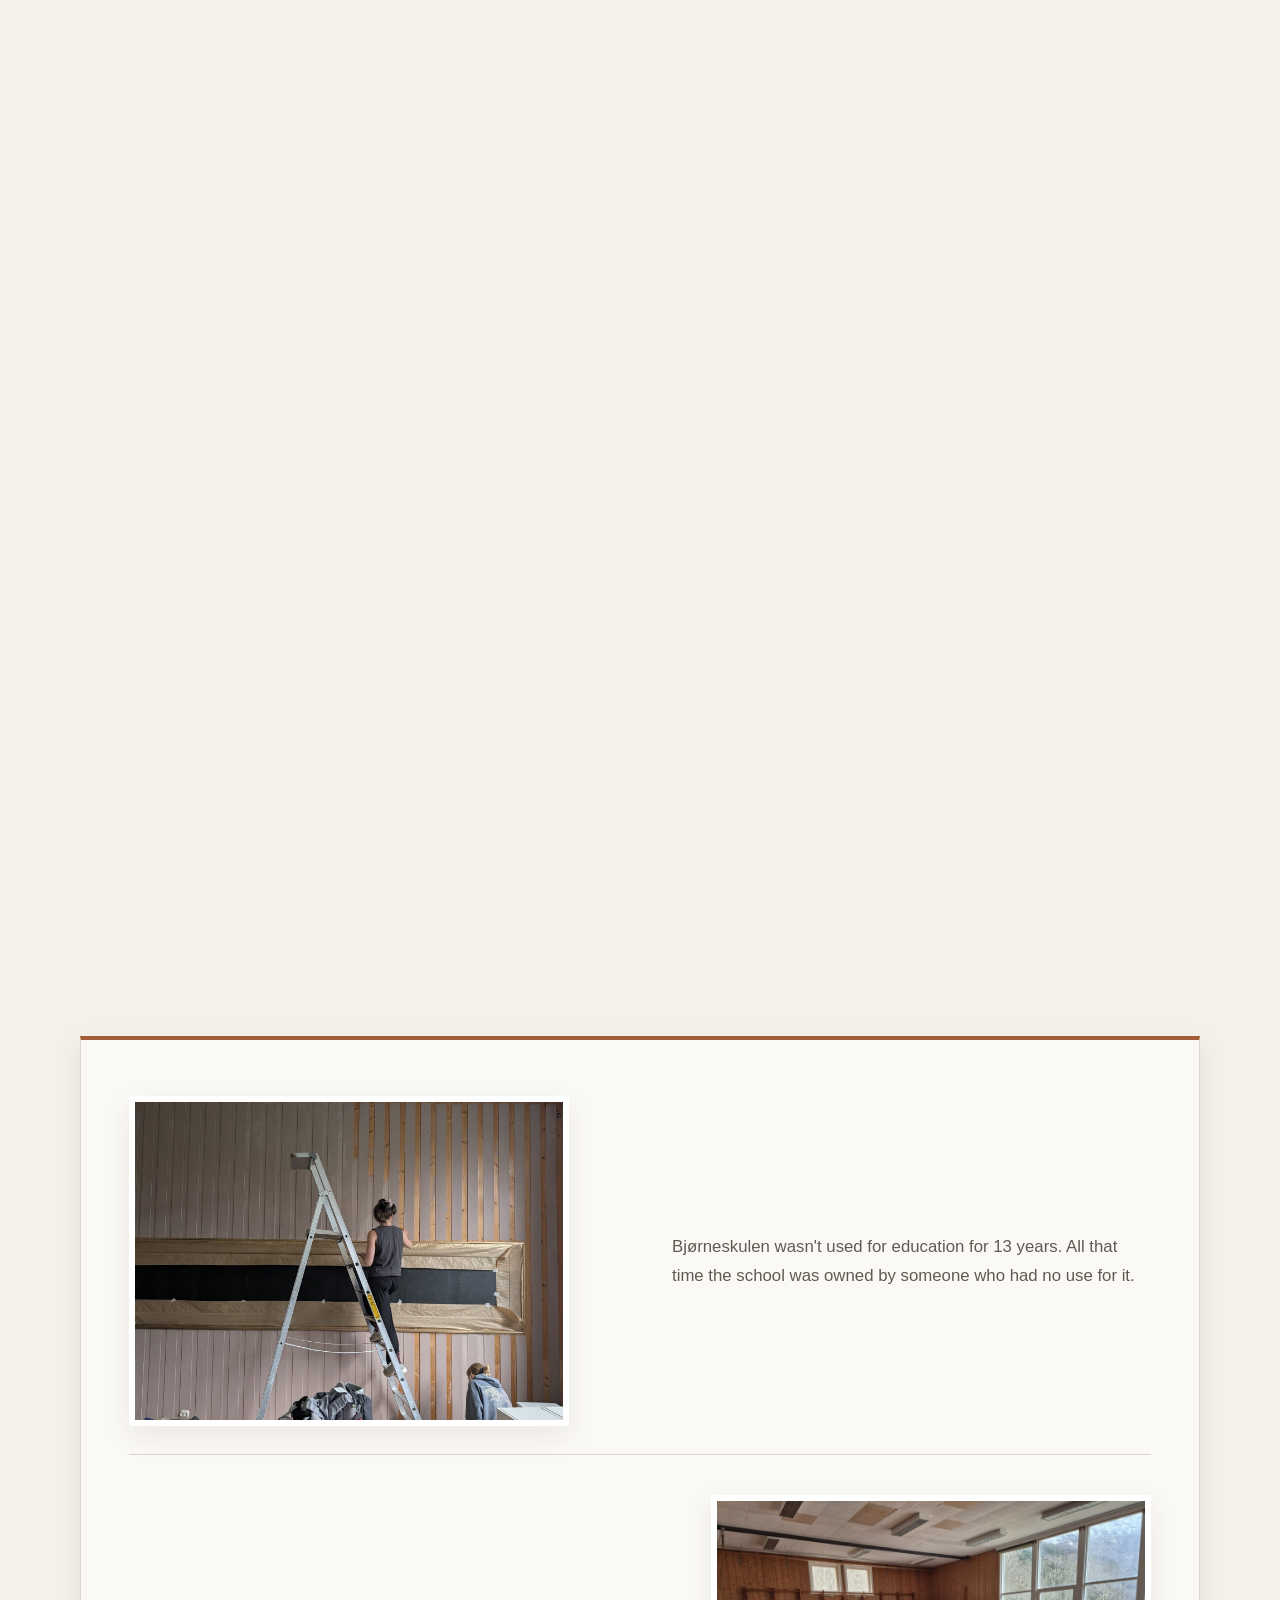
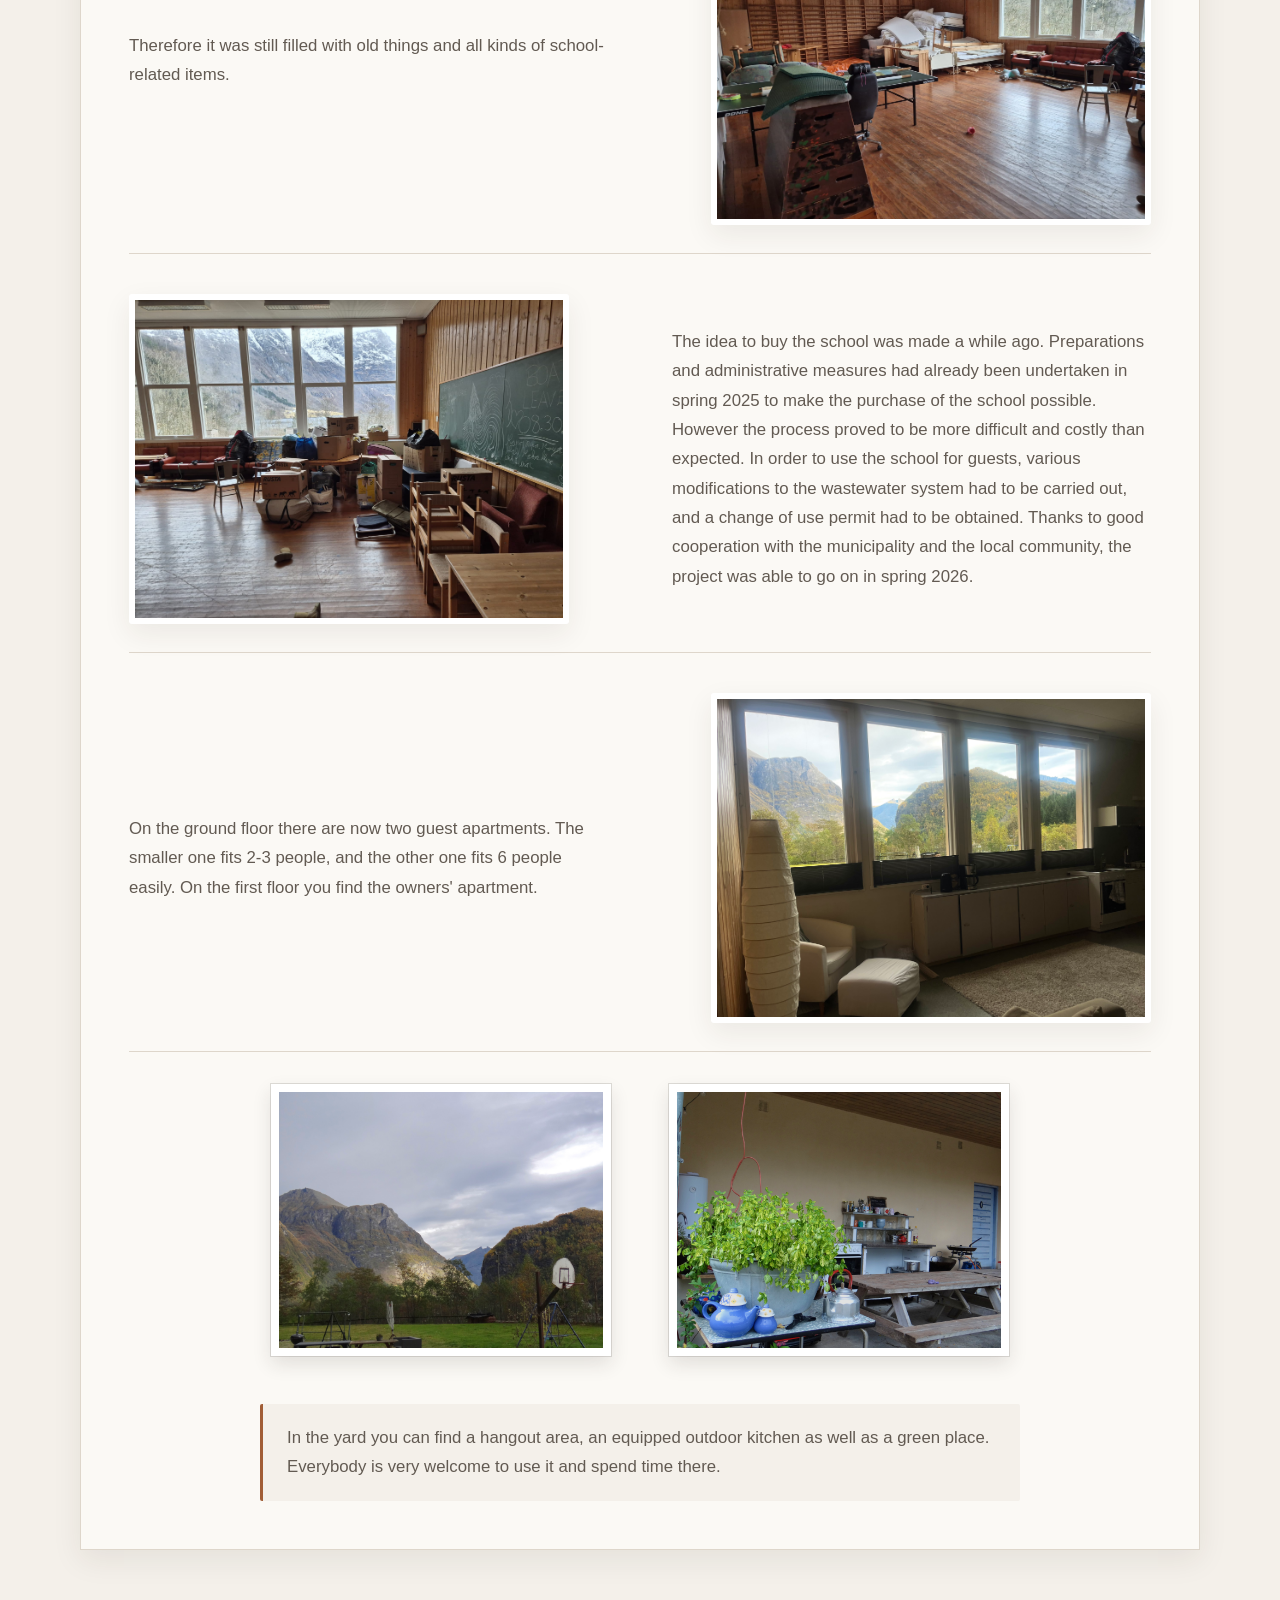
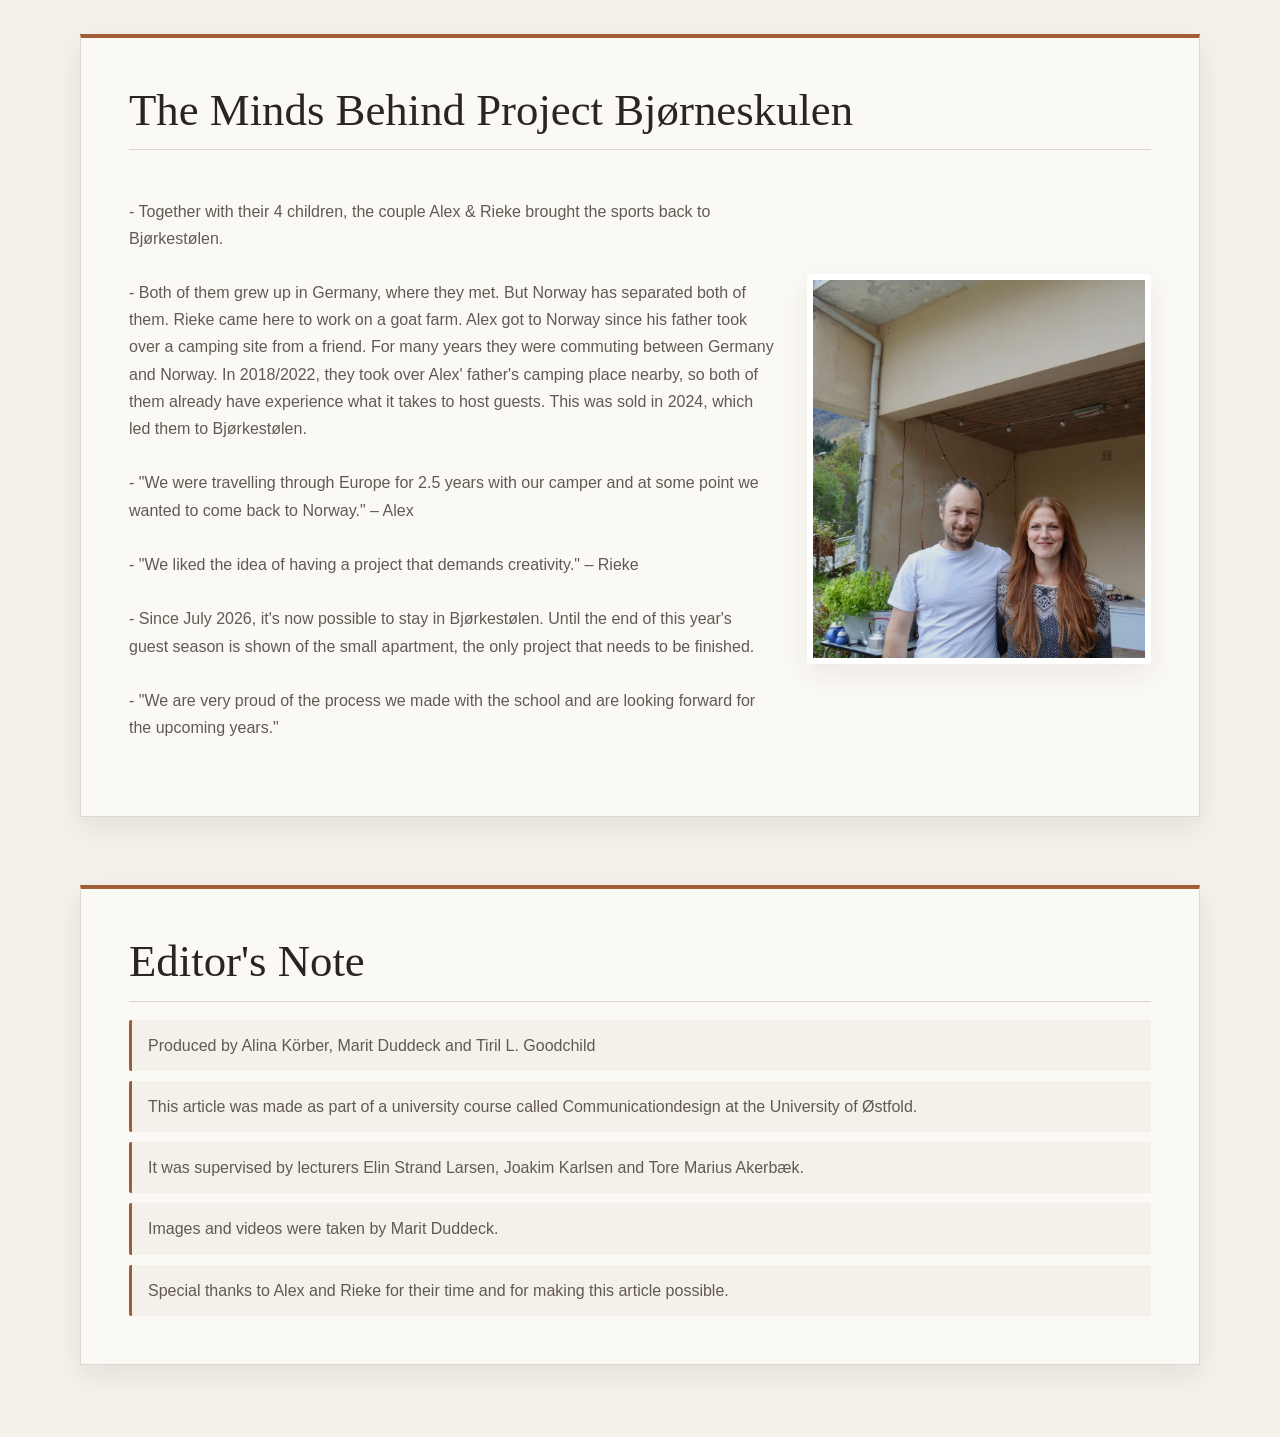
==== commit fbc71da8: "Update XLArticle.html" ====
--- a/XLArticle/XLArticle.html
+++ b/XLArticle/XLArticle.html
@@ -5,7 +5,7 @@
     <meta name="viewport" content="width=device-width, initial-scale=1.0">
     <link rel="stylesheet" href="XLArticle.css">
     <script src="XLAtricle.js" defer></script>
-    <title>Document</title>
+    <title>Project Bjørneskulen</title>
 </head>
 <body>
     <header>
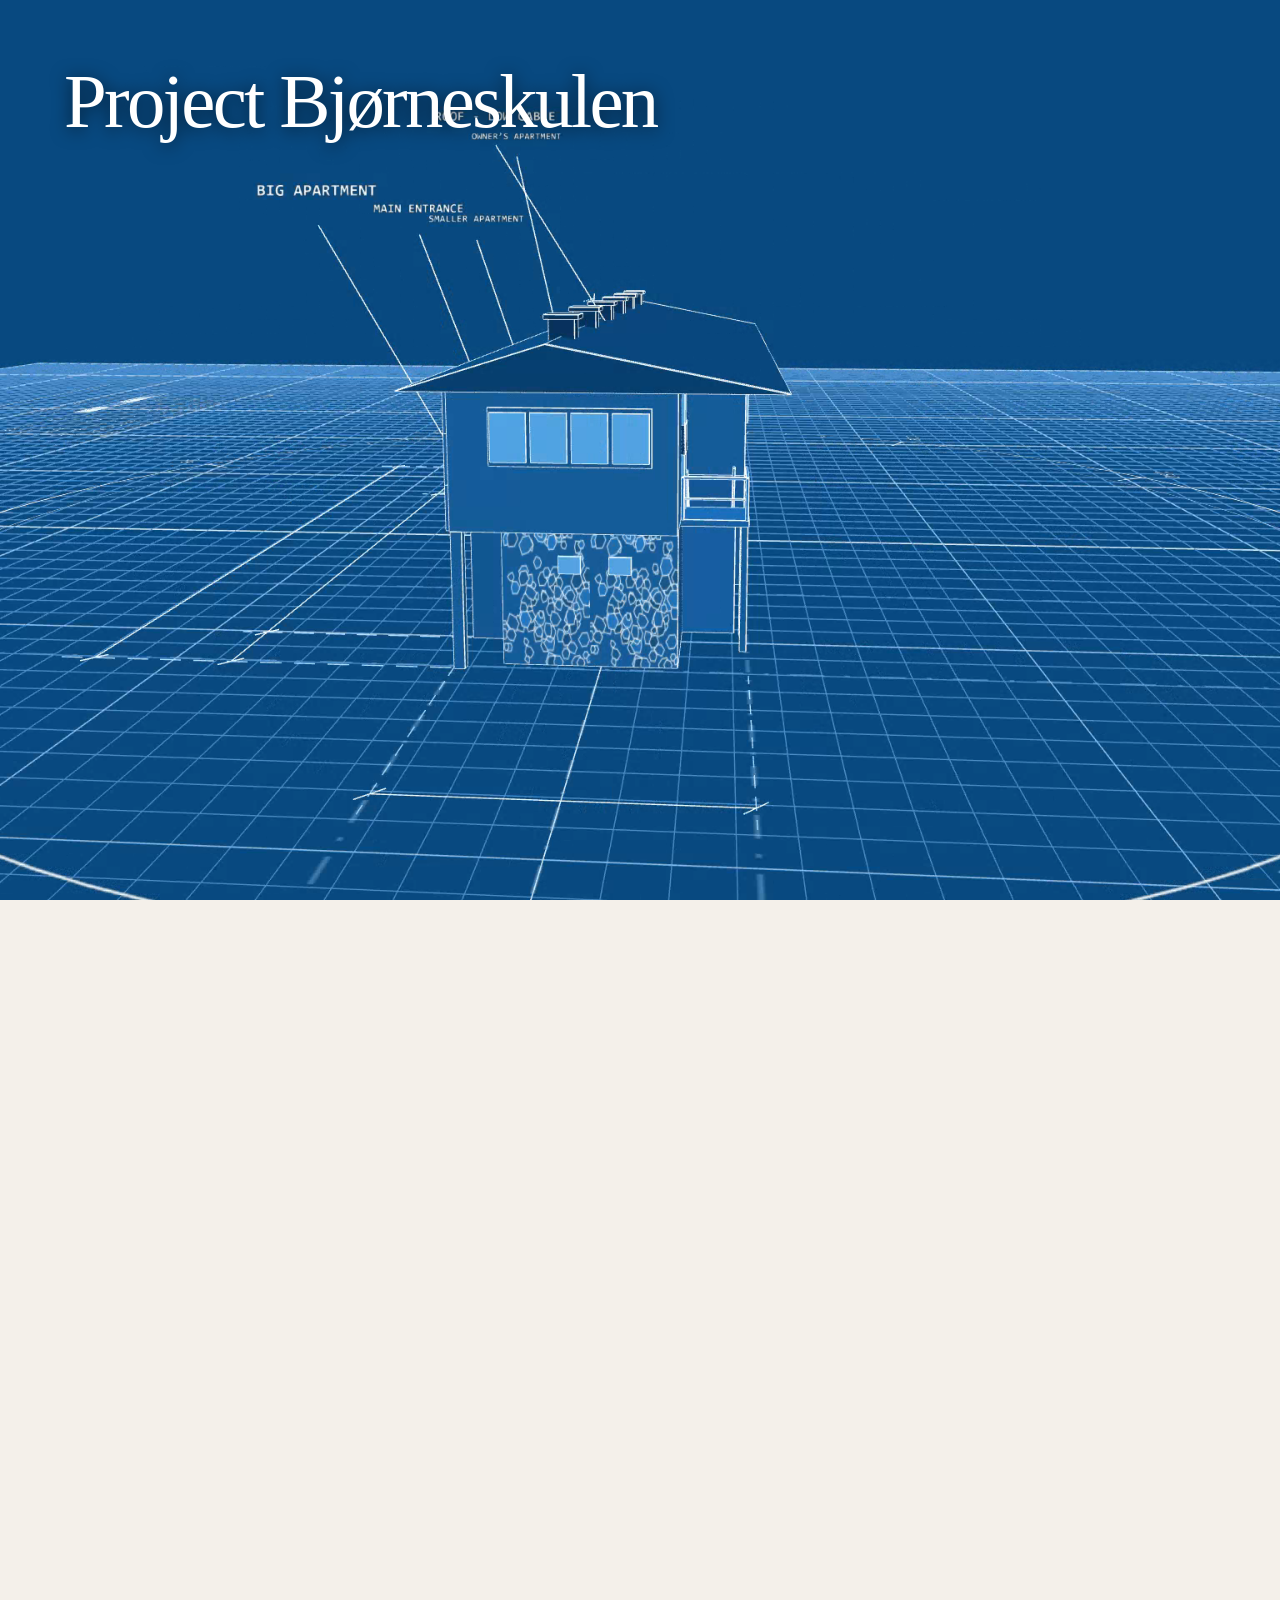
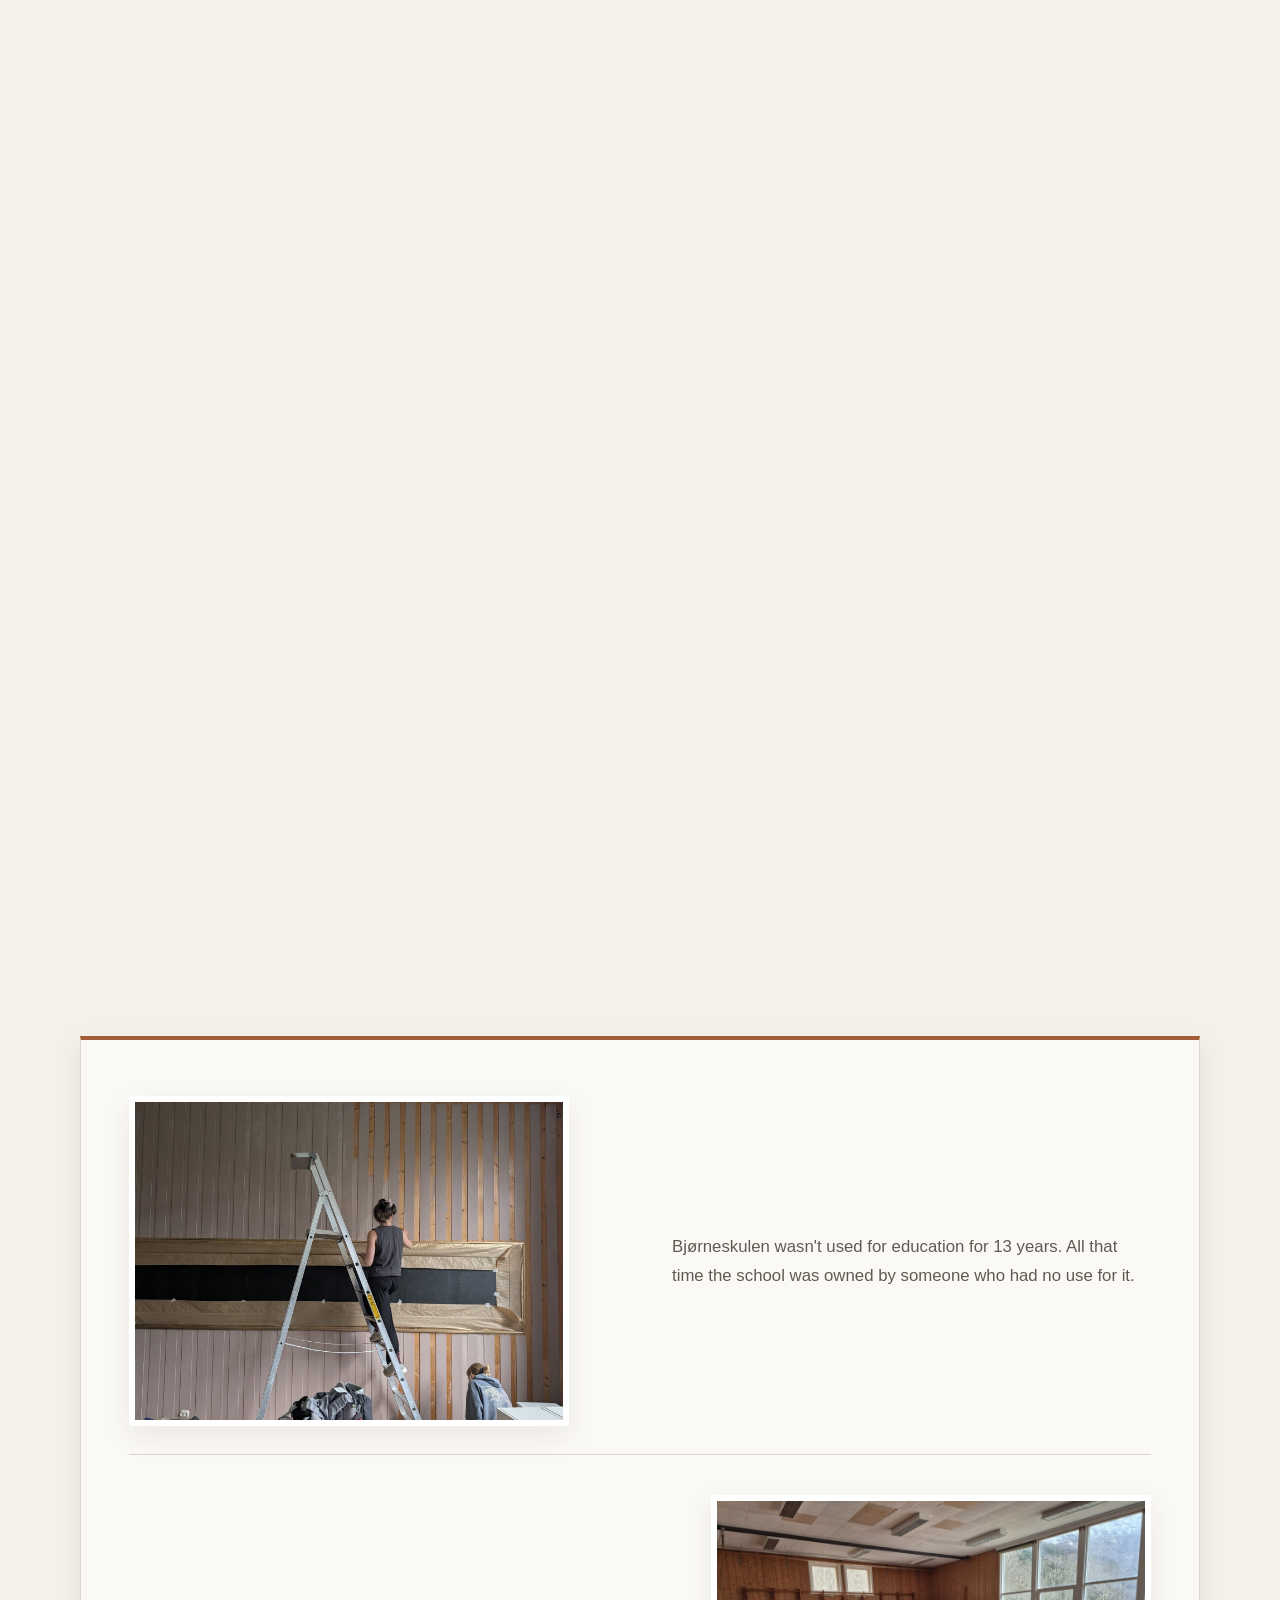
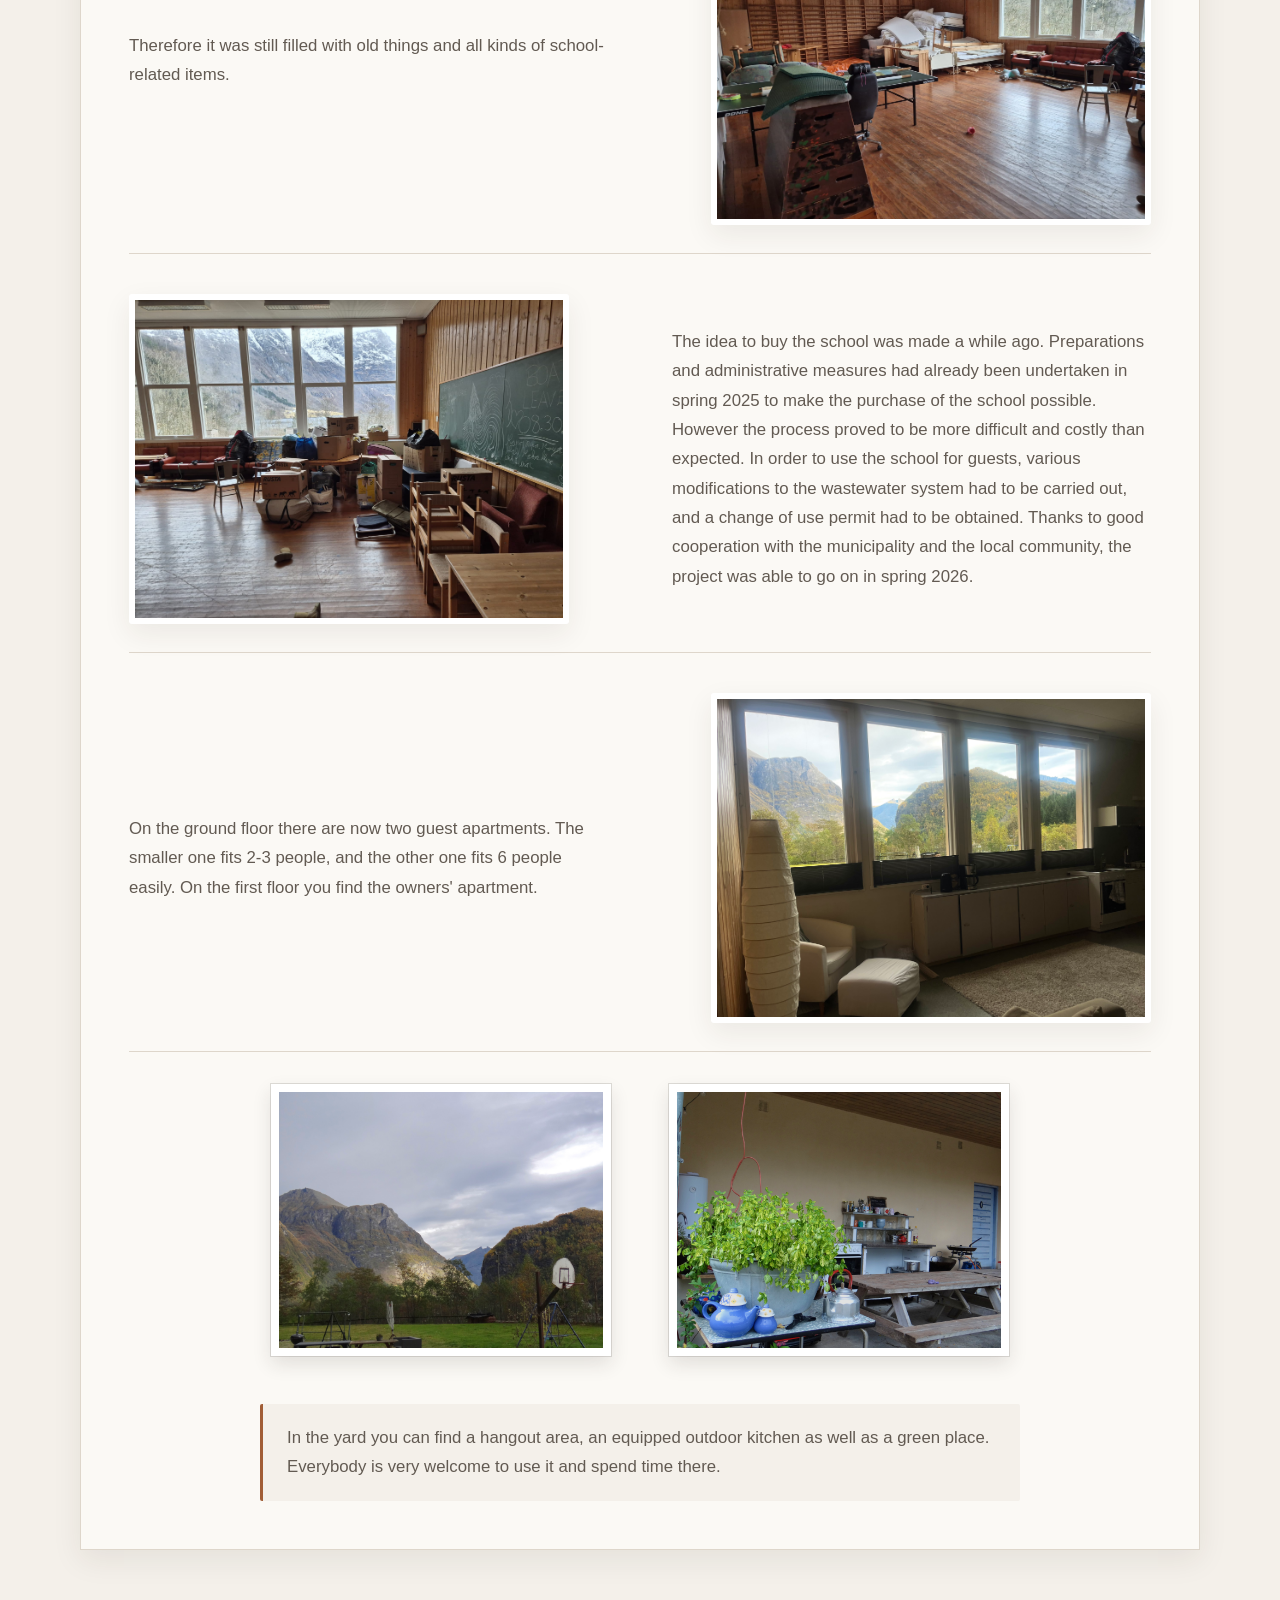
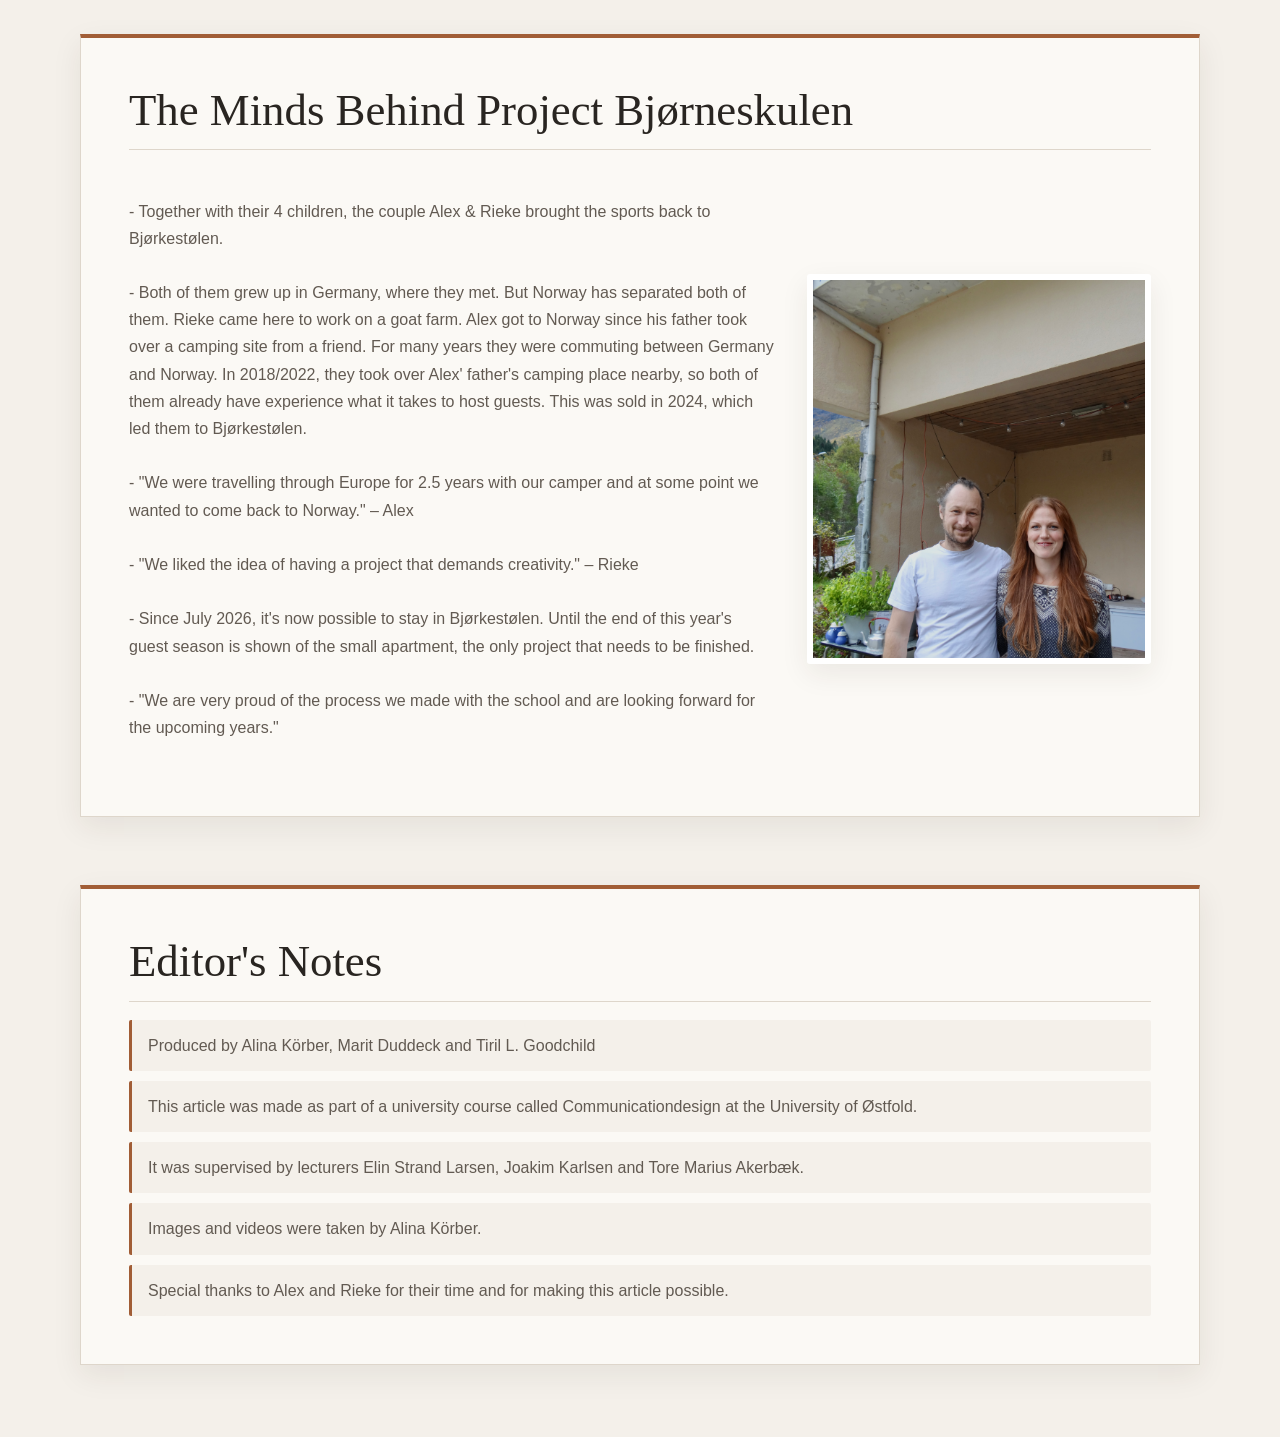
==== commit 92e26570: "fix" ====
--- a/XLArticle/XLArticle.html
+++ b/XLArticle/XLArticle.html
@@ -141,11 +141,11 @@
         </section>
 
         <section id="editors-note" class="editorsNote">
-            <h3>Editor's Note</h3>
+            <h3>Editor's Notes</h3>
             <p>Produced by Alina Körber, Marit Duddeck and Tiril L. Goodchild</p>
             <p>This article was made as part of a university course called Communicationdesign at the University of Østfold.</p>
             <p>It was supervised by lecturers Elin Strand Larsen, Joakim Karlsen and Tore Marius Akerbæk.</p>
-            <p>Images and videos were taken by Marit Duddeck.</p>
+            <p>Images and videos were taken by Alina Körber.</p>
             <p>Special thanks to Alex and Rieke for their time and for making this article possible.</p>
         </section>
 
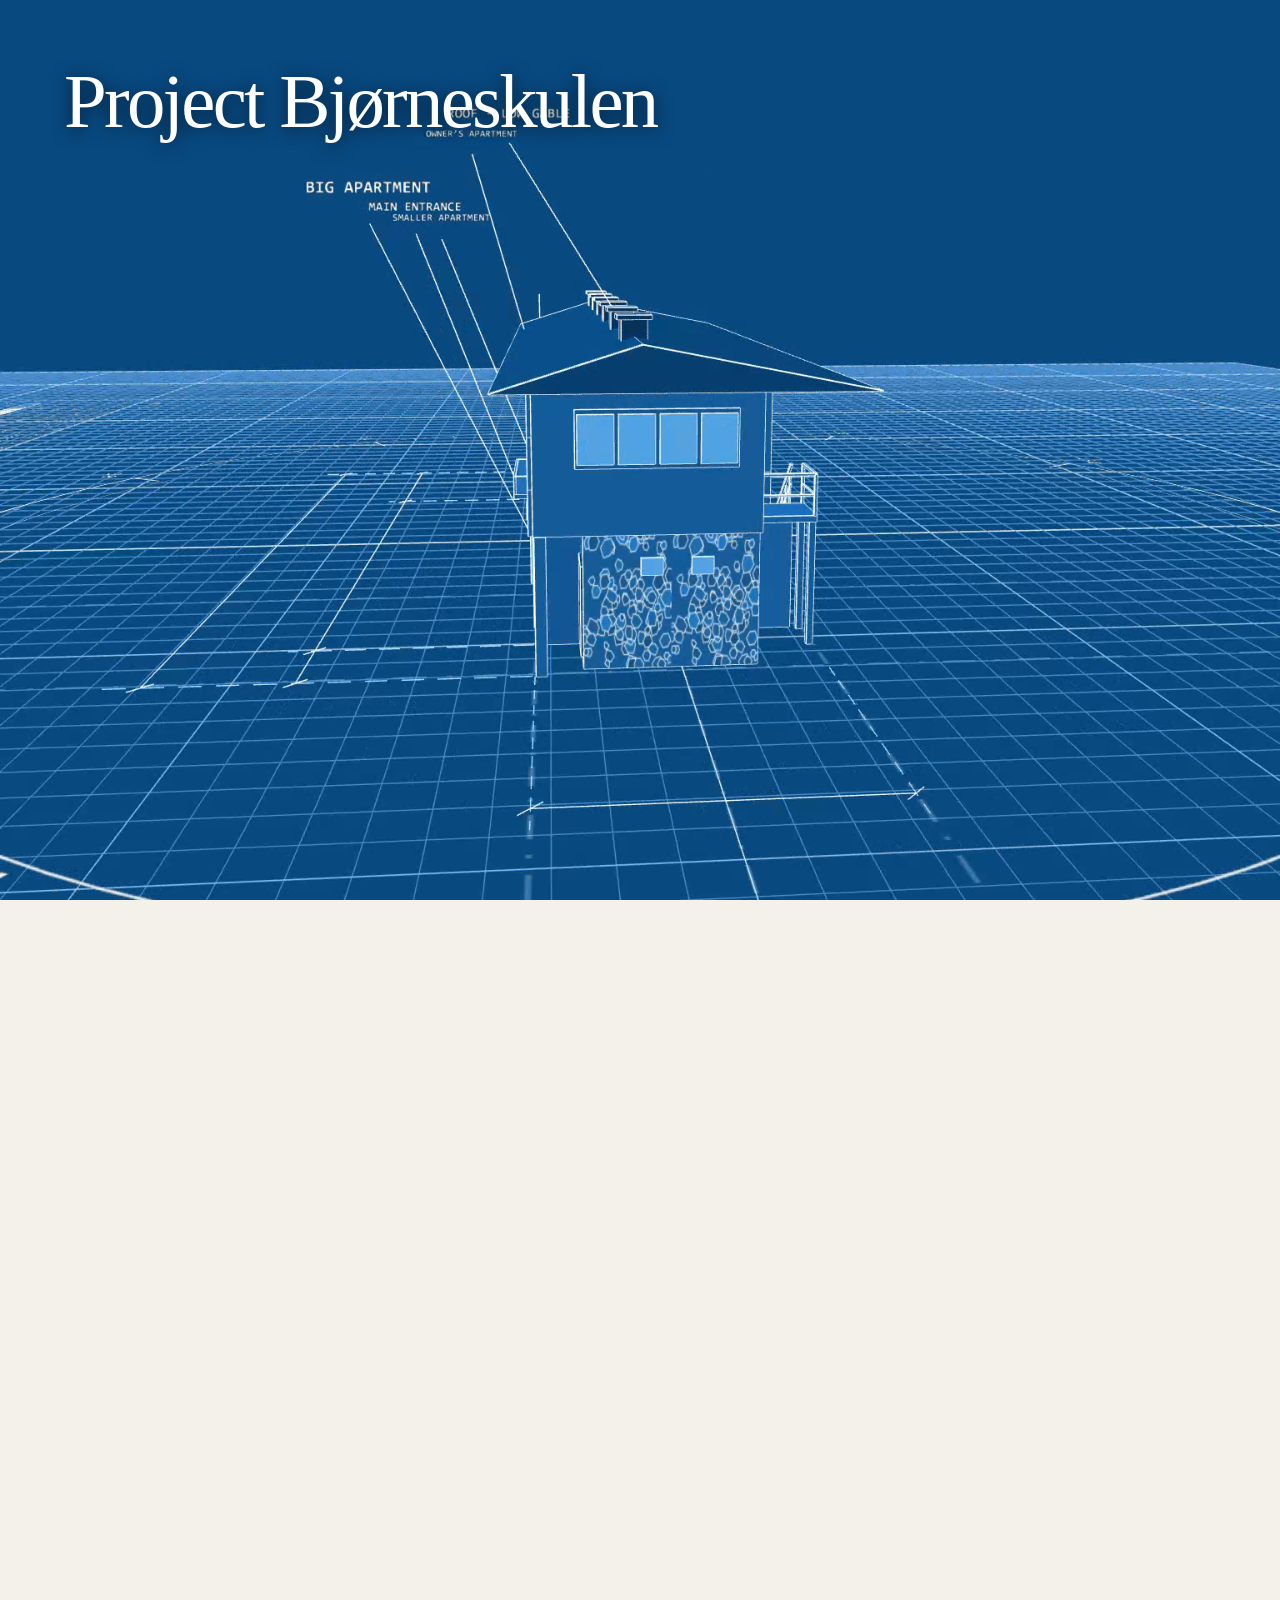
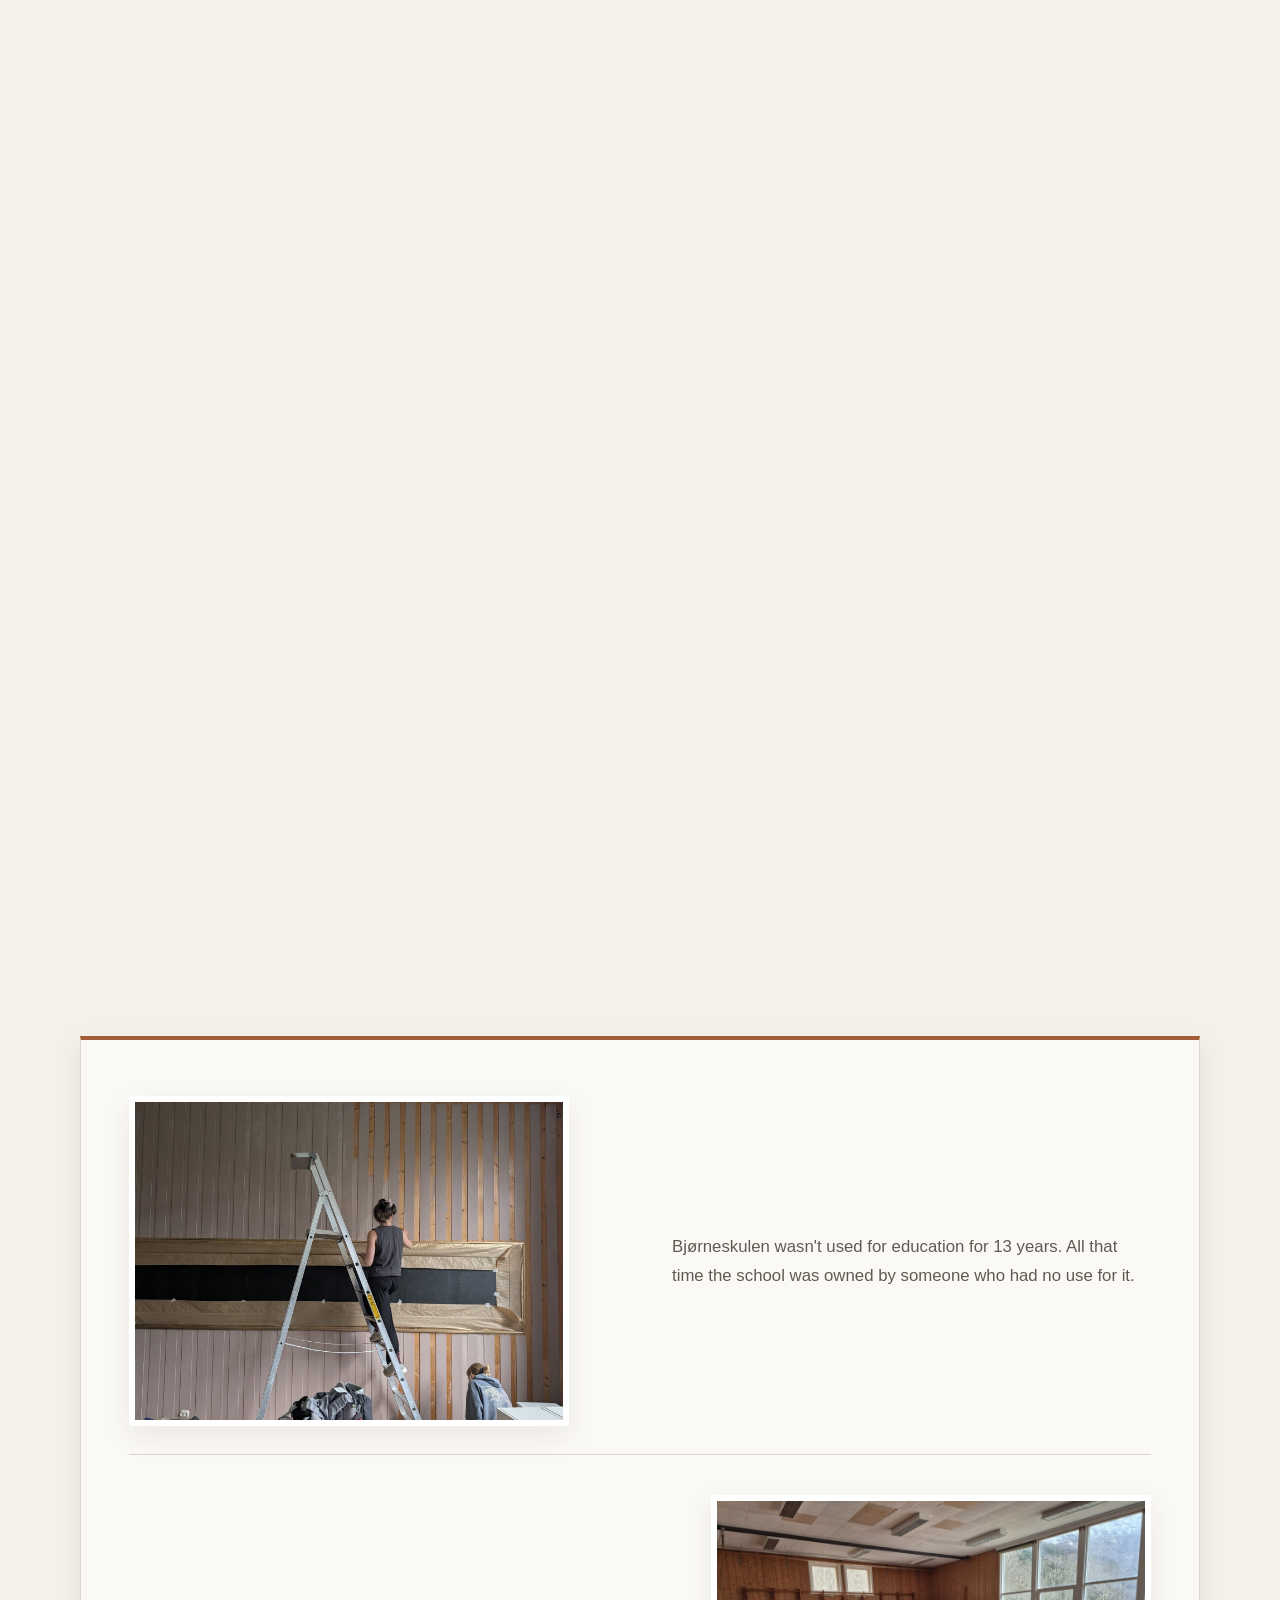
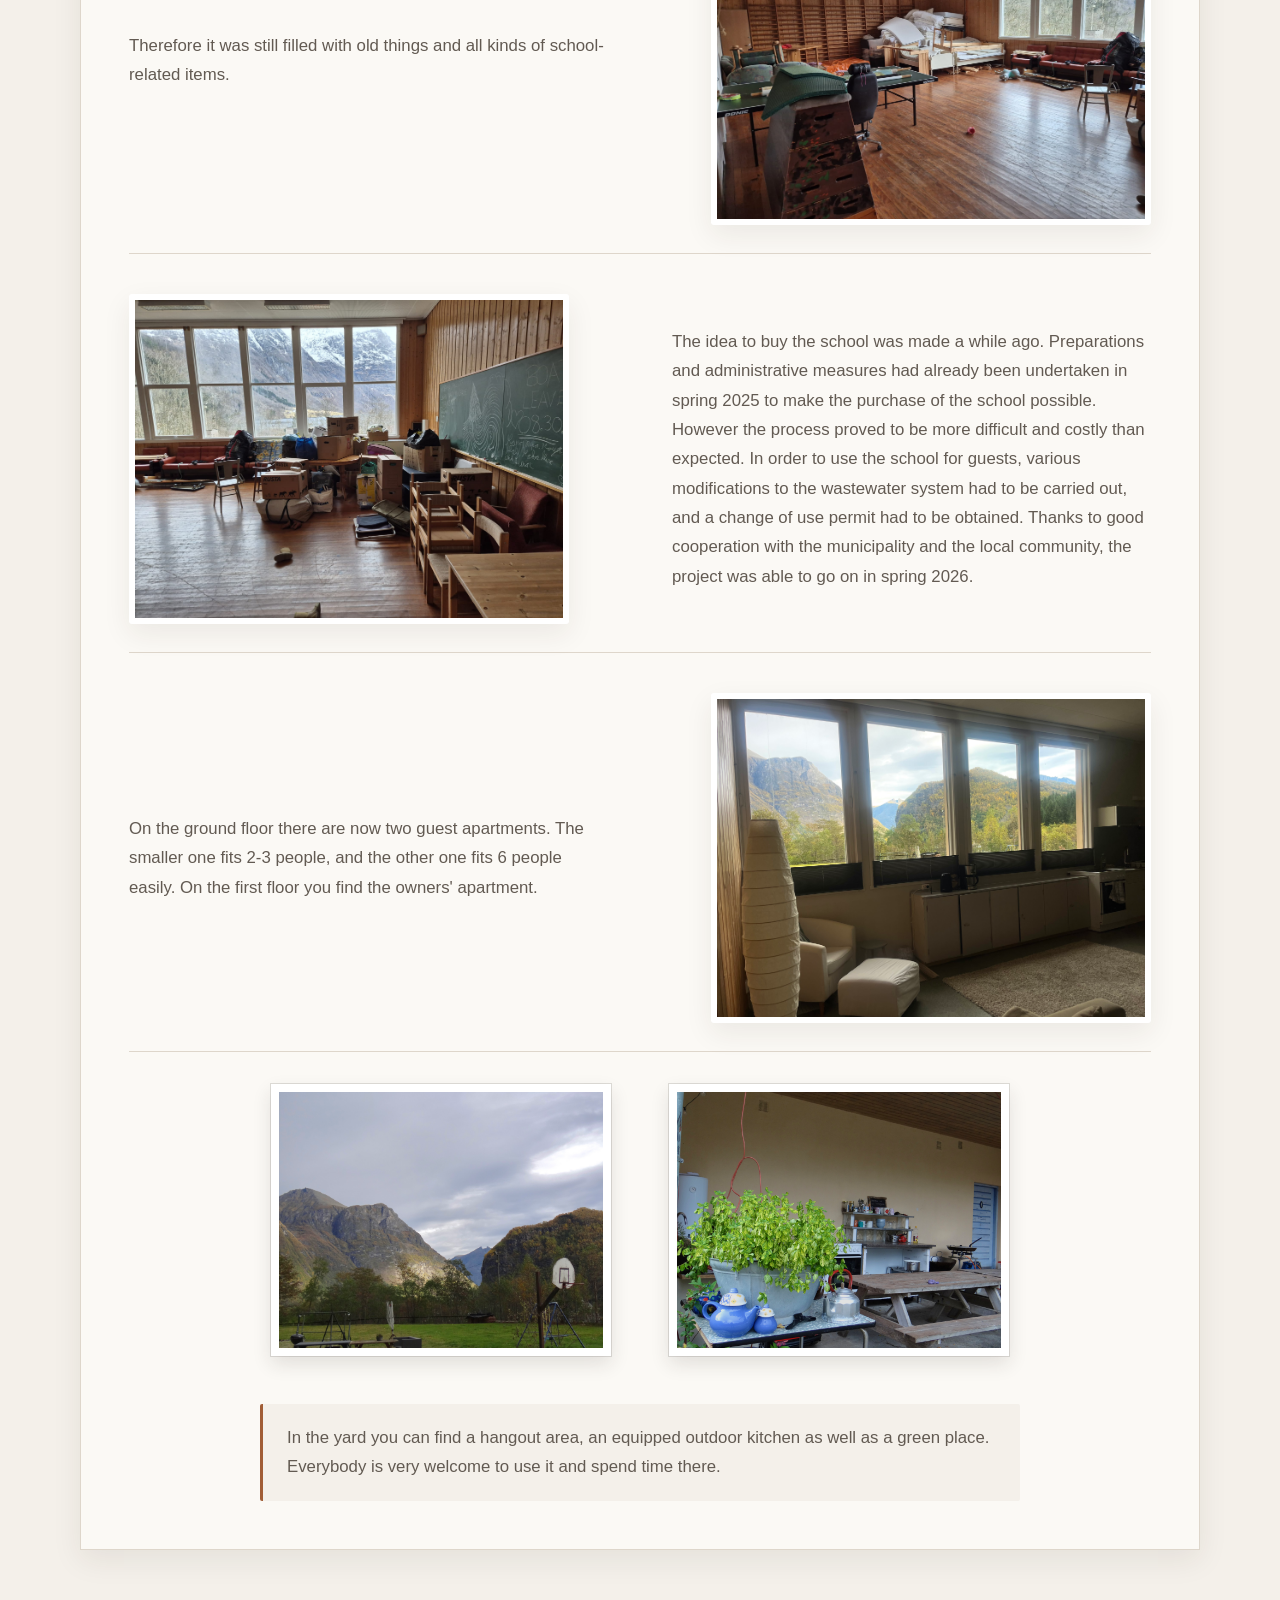
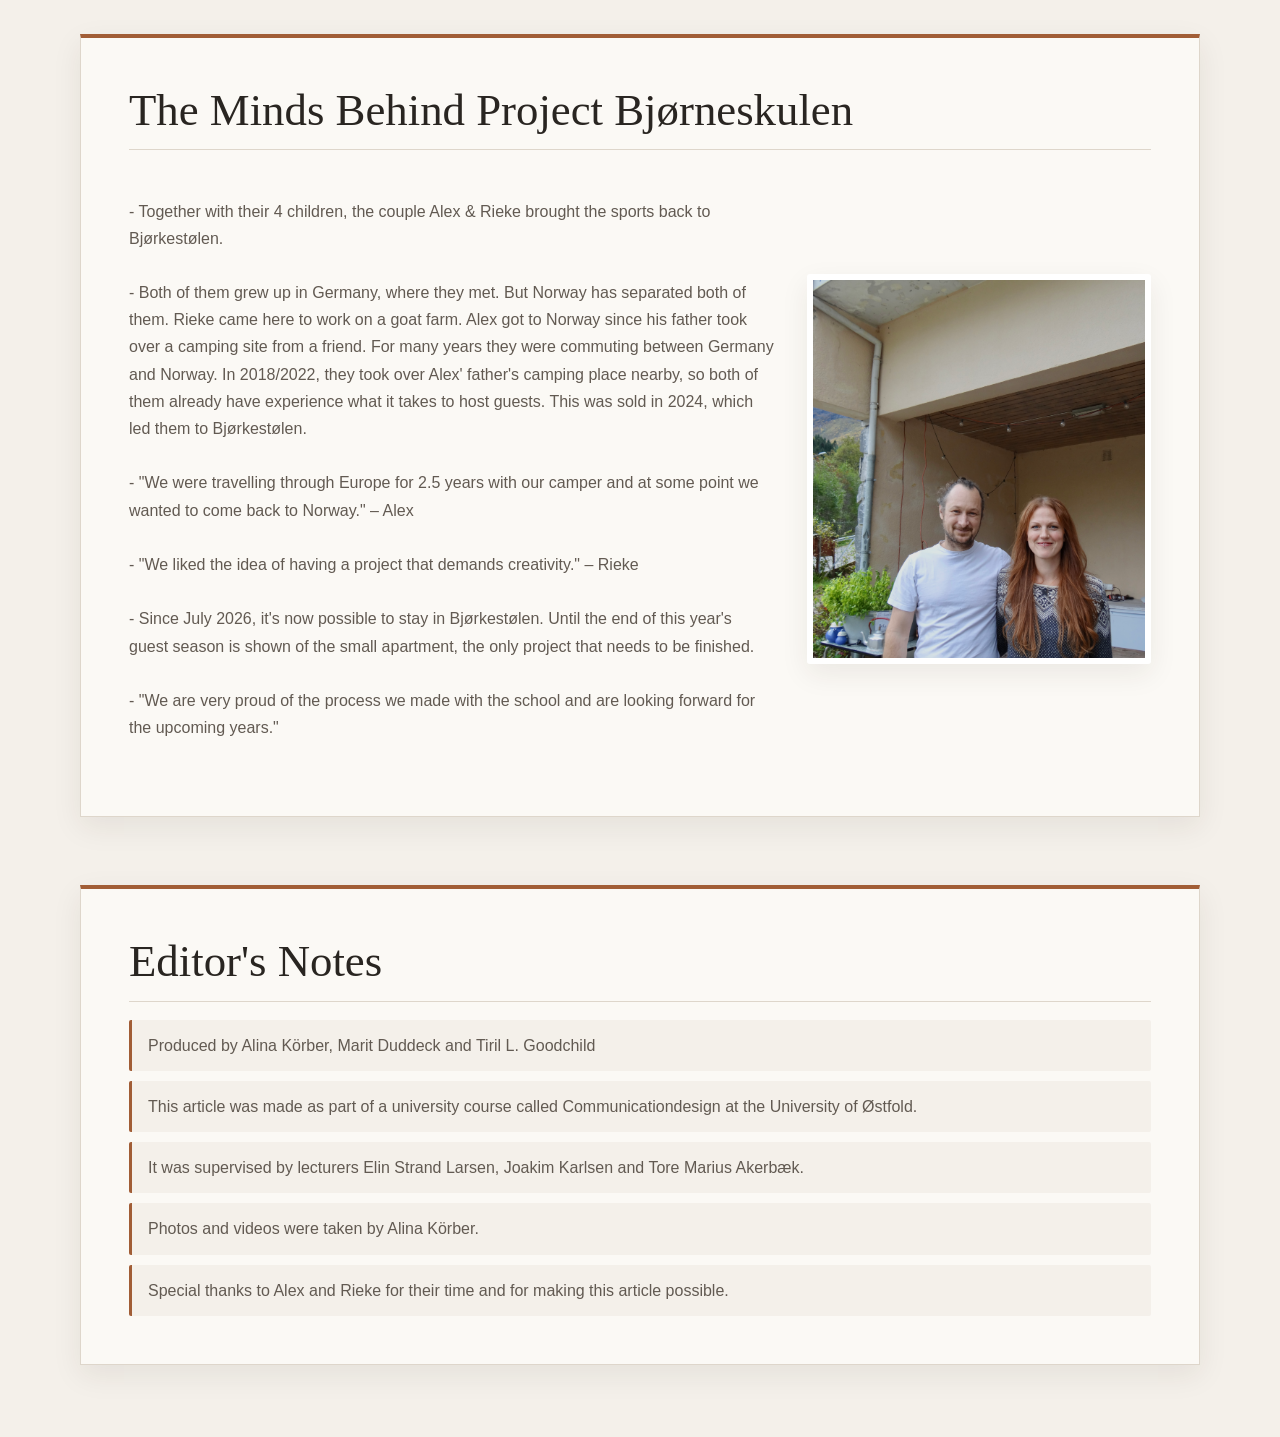
==== commit 9a5ea5f6: "fix2" ====
--- a/XLArticle/XLArticle.html
+++ b/XLArticle/XLArticle.html
@@ -145,7 +145,7 @@
             <p>Produced by Alina Körber, Marit Duddeck and Tiril L. Goodchild</p>
             <p>This article was made as part of a university course called Communicationdesign at the University of Østfold.</p>
             <p>It was supervised by lecturers Elin Strand Larsen, Joakim Karlsen and Tore Marius Akerbæk.</p>
-            <p>Images and videos were taken by Alina Körber.</p>
+            <p>Photos and videos were taken by Alina Körber.</p>
             <p>Special thanks to Alex and Rieke for their time and for making this article possible.</p>
         </section>
 
